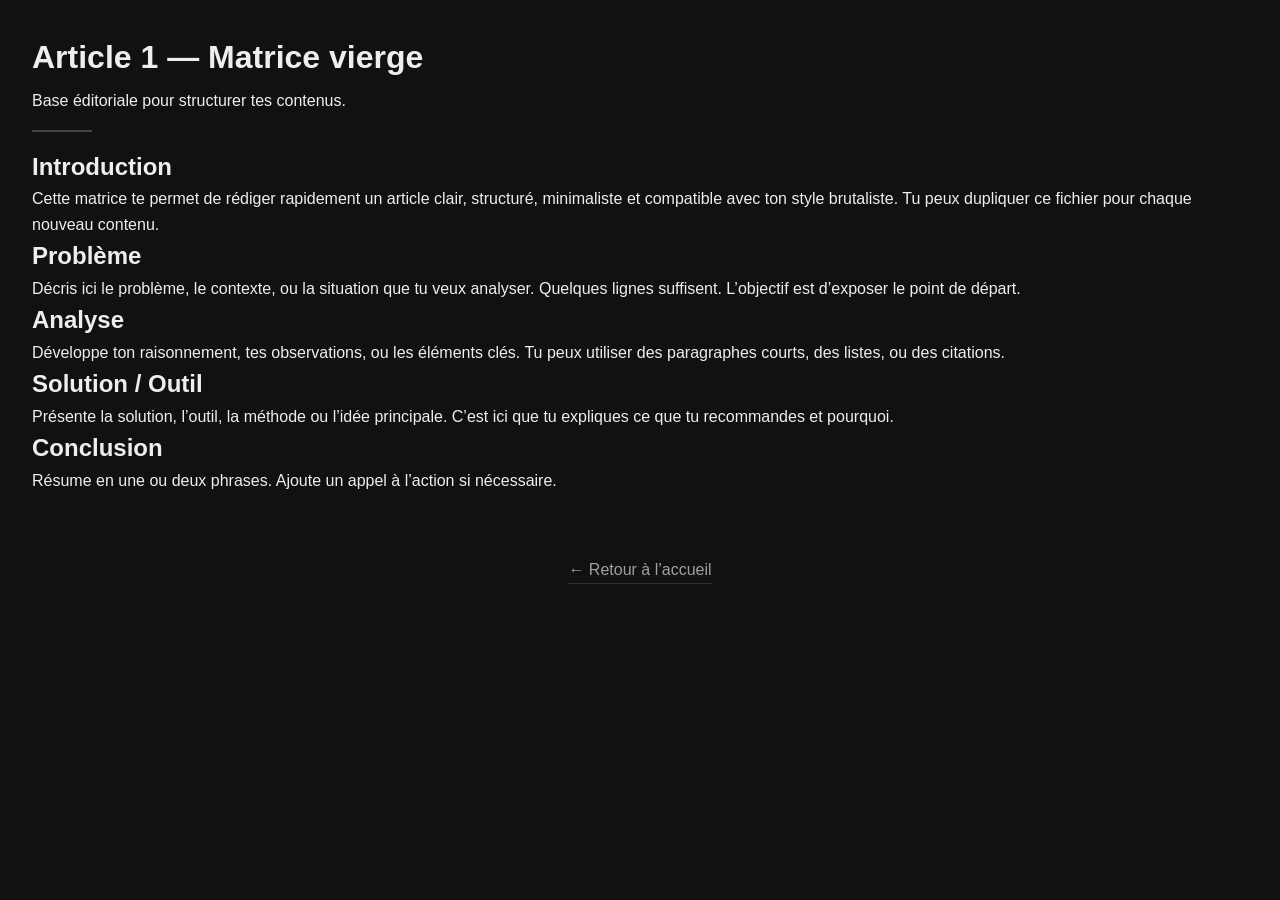
==== posts/article-1.html @ 0f1bb130 "Create article-1.html" ====
<!doctype html>
<html lang="fr">
<head>
<meta charset="utf-8">
<title>Article 1 — Matrice vierge</title>
<meta name="viewport" content="width=device-width, initial-scale=1">
<link rel="stylesheet" href="/css/main.css">
</head>

<body>

<header>
  <h1>Article 1 — Matrice vierge</h1>
  <p>Base éditoriale pour structurer tes contenus.</p>
  <div class="separator"></div>
</header>

<main>

  <section class="post-section">
    <h2>Introduction</h2>
    <p>
      Cette matrice te permet de rédiger rapidement un article clair, structuré,
      minimaliste et compatible avec ton style brutaliste. Tu peux dupliquer ce fichier
      pour chaque nouveau contenu.
    </p>
  </section>

  <section class="post-section">
    <h2>Problème</h2>
    <p>
      Décris ici le problème, le contexte, ou la situation que tu veux analyser.
      Quelques lignes suffisent. L’objectif est d’exposer le point de départ.
    </p>
  </section>

  <section class="post-section">
    <h2>Analyse</h2>
    <p>
      Développe ton raisonnement, tes observations, ou les éléments clés.
      Tu peux utiliser des paragraphes courts, des listes, ou des citations.
    </p>
  </section>

  <section class="post-section">
    <h2>Solution / Outil</h2>
    <p>
      Présente la solution, l’outil, la méthode ou l’idée principale.
      C’est ici que tu expliques ce que tu recommandes et pourquoi.
    </p>
  </section>

  <section class="post-section">
    <h2>Conclusion</h2>
    <p>
      Résume en une ou deux phrases. Ajoute un appel à l’action si nécessaire.
    </p>
  </section>

</main>

<footer>
  <p>
    <a href="/" class="top-btn">← Retour à l’accueil</a>
  </p>
</footer>

</body>
</html>
---- css/main.css ----
/* ------------------------------
   RESET MINIMAL
------------------------------ */
* {
  margin: 0;
  padding: 0;
  box-sizing: border-box;
}

html, body {
  font-family: -apple-system, BlinkMacSystemFont, "Segoe UI", Roboto, sans-serif;
  background: #111;
  color: #eee;
  line-height: 1.6;
  padding: 0 1rem;
}

/* ------------------------------
   HEADER
------------------------------ */
header {
  padding: 2rem 0 1rem;
  text-align: left;
}

h1 {
  font-size: 2rem;
  font-weight: 700;
  margin-bottom: .3rem;
}

.separator {
  width: 60px;
  height: 2px;
  background: #444;
  margin-top: 1rem;
}

/* ------------------------------
   ID CARD
------------------------------ */
.id-card {
  border: 1px solid #333;
  padding: 1.5rem;
  margin: 2rem 0;
  border-radius: 4px;
  background: #181818;
}

.id-card h3 {
  margin-bottom: 1rem;
  font-size: 1.2rem;
}

.id-label {
  font-size: .8rem;
  opacity: .6;
  margin-top: 1rem;
}

.id-value {
  font-family: monospace;
  font-size: .9rem;
  word-break: break-all;
}

/* ------------------------------
   HERO BITCOIN LIVE + NETWORK
------------------------------ */
.hero-btc,
.btc-network {
  margin: 2.5rem 0;
}

.hero-title {
  font-size: 1.4rem;
  margin-bottom: 1rem;
}

/* 2 colonnes (desktop + paysage) */
.hero-grid {
  display: grid;
  gap: 1rem;
  grid-template-columns: repeat(2, minmax(0, 1fr));
}

/* 1 colonne sur mobile */
@media (max-width: 600px) {
  .hero-grid {
    grid-template-columns: 1fr;
  }
}

.hero-card {
  border: 1px solid #333;
  padding: 1rem;
  border-radius: 4px;
  background: #181818;
}

.hero-card .label {
  font-size: .8rem;
  opacity: .6;
}

.hero-card .value {
  font-size: 1.4rem;
  margin-top: .3rem;
  font-family: monospace;
}

/* ------------------------------
   ARTICLES LIST
------------------------------ */
.post-list {
  margin: 3rem 0;
}

.post-list h2 a {
  color: #fff;
  text-decoration: none;
  border-bottom: 1px solid #444;
}

.post-list h2 a:hover {
  color: #000;
  background: #fff;
}

/* ------------------------------
   FOOTER
------------------------------ */
footer {
  margin: 4rem 0 2rem;
  text-align: center;
  opacity: .6;
}

.top-btn {
  display: inline-block;
  margin-bottom: 1rem;
  color: #fff;
  text-decoration: none;
  border-bottom: 1px solid #444;
}

.top-btn:hover {
  background: #fff;
  color: #000;
}
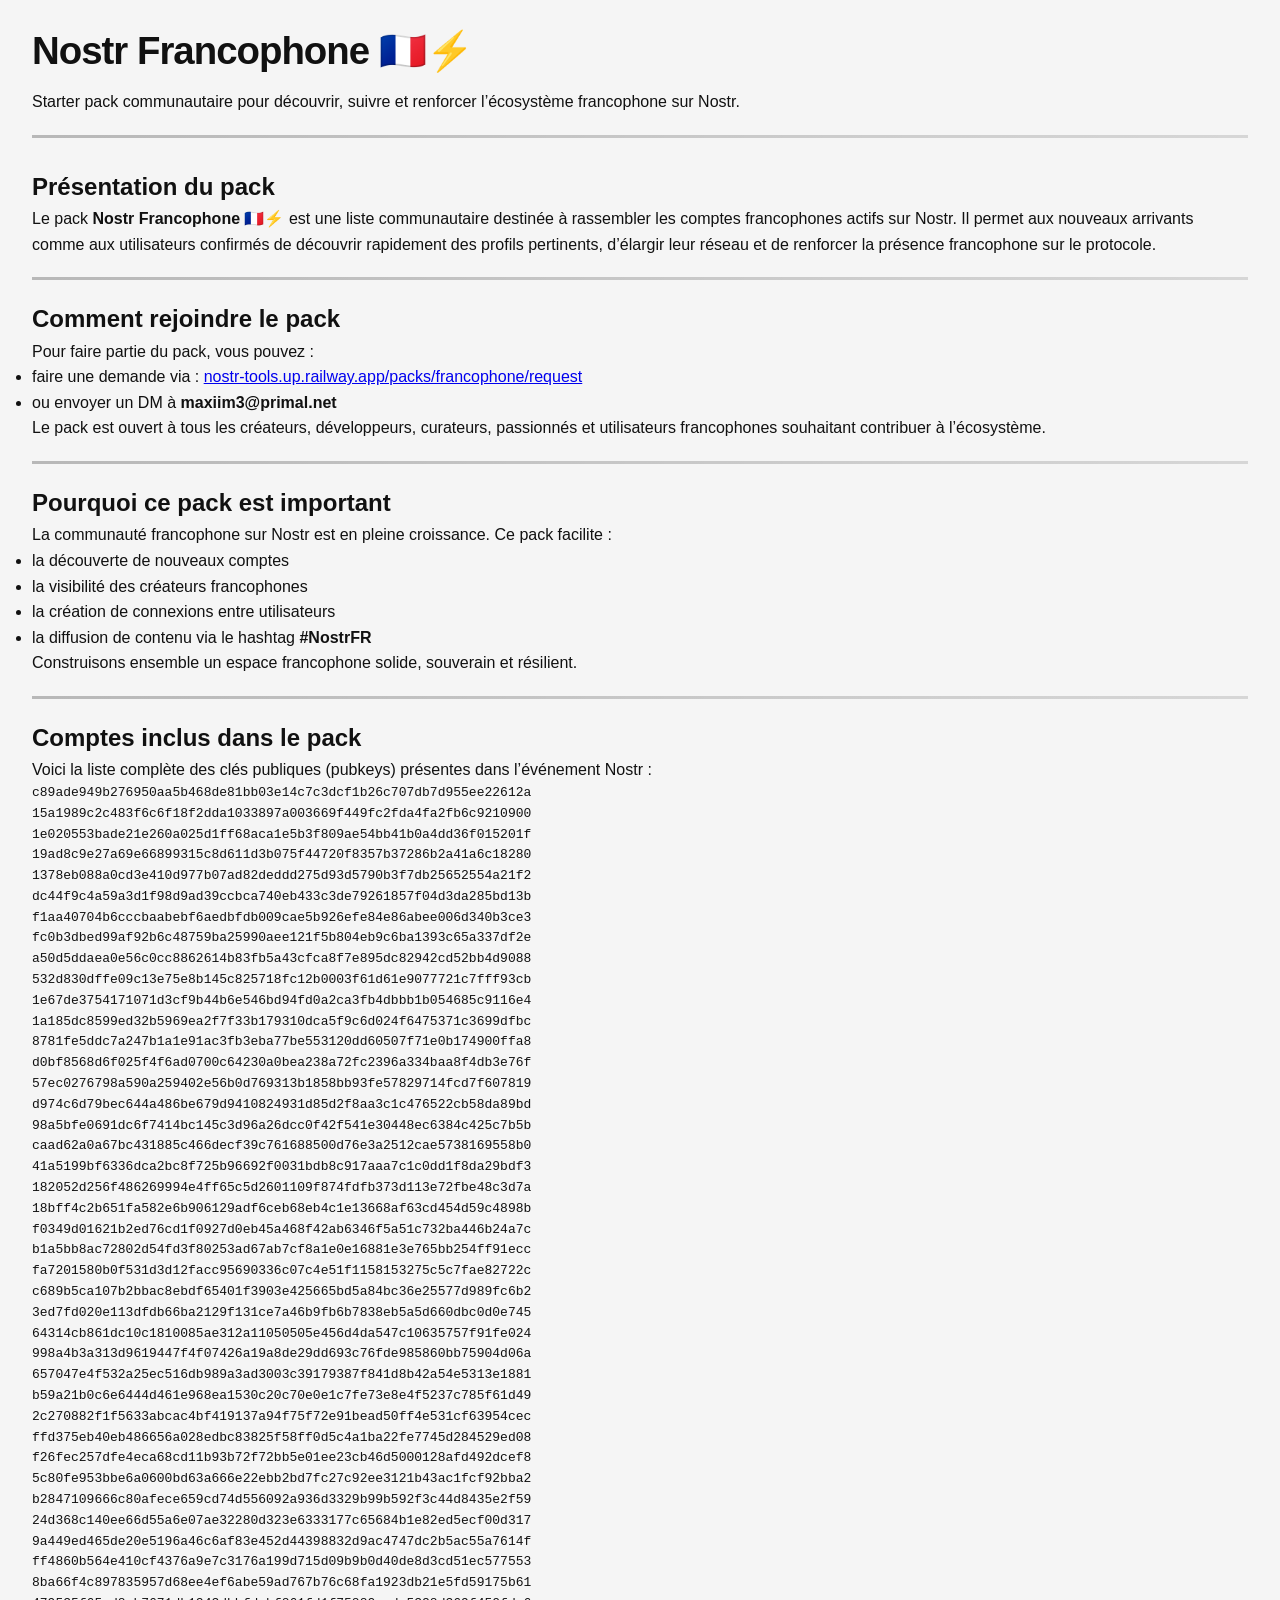
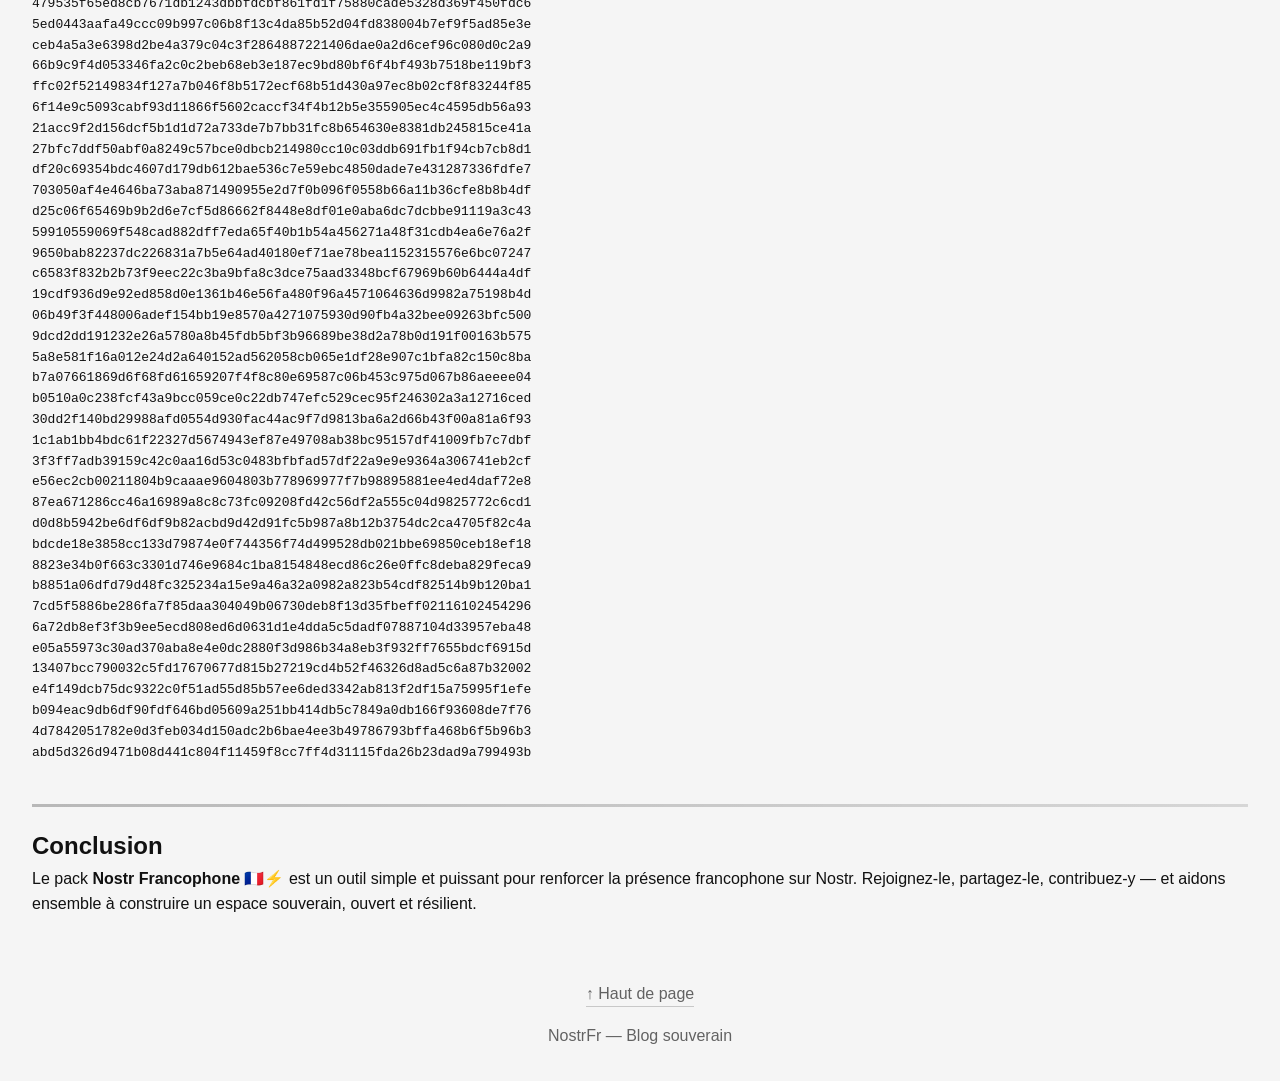
==== commit 54cc0bd3: "Update article-1.html" ====
--- a/posts/article-1.html
+++ b/posts/article-1.html
@@ -2,67 +2,184 @@
 <html lang="fr">
 <head>
 <meta charset="utf-8">
-<title>Article 1 — Matrice vierge</title>
+<title>Nostr Francophone 🇫🇷⚡ — Article 1</title>
 <meta name="viewport" content="width=device-width, initial-scale=1">
 <link rel="stylesheet" href="/css/main.css">
 </head>
 
-<body>
+<body id="top">
 
-<header>
-  <h1>Article 1 — Matrice vierge</h1>
-  <p>Base éditoriale pour structurer tes contenus.</p>
-  <div class="separator"></div>
+<header class="hero-header">
+
+  <!-- TITRE SPLIT REVEAL -->
+  <h1 class="hero-title-anim">
+    <span class="left">Nostr</span>
+    <span class="right">Francophone 🇫🇷⚡</span>
+  </h1>
+
+  <p class="hero-subtitle-anim">
+    Starter pack communautaire pour découvrir, suivre et renforcer l’écosystème francophone sur Nostr.
+  </p>
+
+  <div class="fx-separator"></div>
 </header>
 
 <main>
 
-  <section class="post-section">
-    <h2>Introduction</h2>
+  <!-- SECTION 1 — Présentation -->
+  <section class="article-section">
+    <h2 class="section-title">Présentation du pack</h2>
     <p>
-      Cette matrice te permet de rédiger rapidement un article clair, structuré,
-      minimaliste et compatible avec ton style brutaliste. Tu peux dupliquer ce fichier
-      pour chaque nouveau contenu.
+      Le pack <strong>Nostr Francophone 🇫🇷⚡</strong> est une liste communautaire destinée à rassembler les comptes francophones actifs sur Nostr. 
+      Il permet aux nouveaux arrivants comme aux utilisateurs confirmés de découvrir rapidement des profils pertinents, 
+      d’élargir leur réseau et de renforcer la présence francophone sur le protocole.
     </p>
   </section>
 
-  <section class="post-section">
-    <h2>Problème</h2>
+  <div class="fx-separator"></div>
+
+  <!-- SECTION 2 — Comment rejoindre -->
+  <section class="article-section">
+    <h2 class="section-title">Comment rejoindre le pack</h2>
     <p>
-      Décris ici le problème, le contexte, ou la situation que tu veux analyser.
-      Quelques lignes suffisent. L’objectif est d’exposer le point de départ.
+      Pour faire partie du pack, vous pouvez :
+    </p>
+    <ul>
+      <li>faire une demande via :  
+        <a href="https://nostr-tools.up.railway.app/packs/francophone/request" target="_blank">
+          nostr-tools.up.railway.app/packs/francophone/request
+        </a>
+      </li>
+      <li>ou envoyer un DM à <strong>maxiim3@primal.net</strong></li>
+    </ul>
+    <p>
+      Le pack est ouvert à tous les créateurs, développeurs, curateurs, passionnés et utilisateurs francophones souhaitant contribuer à l’écosystème.
     </p>
   </section>
 
-  <section class="post-section">
-    <h2>Analyse</h2>
+  <div class="fx-separator"></div>
+
+  <!-- SECTION 3 — Pourquoi c’est important -->
+  <section class="article-section">
+    <h2 class="section-title">Pourquoi ce pack est important</h2>
     <p>
-      Développe ton raisonnement, tes observations, ou les éléments clés.
-      Tu peux utiliser des paragraphes courts, des listes, ou des citations.
+      La communauté francophone sur Nostr est en pleine croissance. 
+      Ce pack facilite :
+    </p>
+    <ul>
+      <li>la découverte de nouveaux comptes</li>
+      <li>la visibilité des créateurs francophones</li>
+      <li>la création de connexions entre utilisateurs</li>
+      <li>la diffusion de contenu via le hashtag <strong>#NostrFR</strong></li>
+    </ul>
+    <p>
+      Construisons ensemble un espace francophone solide, souverain et résilient.
     </p>
   </section>
 
-  <section class="post-section">
-    <h2>Solution / Outil</h2>
-    <p>
-      Présente la solution, l’outil, la méthode ou l’idée principale.
-      C’est ici que tu expliques ce que tu recommandes et pourquoi.
-    </p>
+  <div class="fx-separator"></div>
+
+  <!-- SECTION 4 — Liste complète des pubkeys -->
+  <section class="article-section">
+    <h2 class="section-title">Comptes inclus dans le pack</h2>
+    <p>Voici la liste complète des clés publiques (pubkeys) présentes dans l’événement Nostr :</p>
+
+    <pre class="pubkey-list">
+c89ade949b276950aa5b468de81bb03e14c7c3dcf1b26c707db7d955ee22612a
+15a1989c2c483f6c6f18f2dda1033897a003669f449fc2fda4fa2fb6c9210900
+1e020553bade21e260a025d1ff68aca1e5b3f809ae54bb41b0a4dd36f015201f
+19ad8c9e27a69e66899315c8d611d3b075f44720f8357b37286b2a41a6c18280
+1378eb088a0cd3e410d977b07ad82deddd275d93d5790b3f7db25652554a21f2
+dc44f9c4a59a3d1f98d9ad39ccbca740eb433c3de79261857f04d3da285bd13b
+f1aa40704b6cccbaabebf6aedbfdb009cae5b926efe84e86abee006d340b3ce3
+fc0b3dbed99af92b6c48759ba25990aee121f5b804eb9c6ba1393c65a337df2e
+a50d5ddaea0e56c0cc8862614b83fb5a43cfca8f7e895dc82942cd52bb4d9088
+532d830dffe09c13e75e8b145c825718fc12b0003f61d61e9077721c7fff93cb
+1e67de3754171071d3cf9b44b6e546bd94fd0a2ca3fb4dbbb1b054685c9116e4
+1a185dc8599ed32b5969ea2f7f33b179310dca5f9c6d024f6475371c3699dfbc
+8781fe5ddc7a247b1a1e91ac3fb3eba77be553120dd60507f71e0b174900ffa8
+d0bf8568d6f025f4f6ad0700c64230a0bea238a72fc2396a334baa8f4db3e76f
+57ec0276798a590a259402e56b0d769313b1858bb93fe57829714fcd7f607819
+d974c6d79bec644a486be679d9410824931d85d2f8aa3c1c476522cb58da89bd
+98a5bfe0691dc6f7414bc145c3d96a26dcc0f42f541e30448ec6384c425c7b5b
+caad62a0a67bc431885c466decf39c761688500d76e3a2512cae5738169558b0
+41a5199bf6336dca2bc8f725b96692f0031bdb8c917aaa7c1c0dd1f8da29bdf3
+182052d256f486269994e4ff65c5d2601109f874fdfb373d113e72fbe48c3d7a
+18bff4c2b651fa582e6b906129adf6ceb68eb4c1e13668af63cd454d59c4898b
+f0349d01621b2ed76cd1f0927d0eb45a468f42ab6346f5a51c732ba446b24a7c
+b1a5bb8ac72802d54fd3f80253ad67ab7cf8a1e0e16881e3e765bb254ff91ecc
+fa7201580b0f531d3d12facc95690336c07c4e51f1158153275c5c7fae82722c
+c689b5ca107b2bbac8ebdf65401f3903e425665bd5a84bc36e25577d989fc6b2
+3ed7fd020e113dfdb66ba2129f131ce7a46b9fb6b7838eb5a5d660dbc0d0e745
+64314cb861dc10c1810085ae312a11050505e456d4da547c10635757f91fe024
+998a4b3a313d9619447f4f07426a19a8de29dd693c76fde985860bb75904d06a
+657047e4f532a25ec516db989a3ad3003c39179387f841d8b42a54e5313e1881
+b59a21b0c6e6444d461e968ea1530c20c70e0e1c7fe73e8e4f5237c785f61d49
+2c270882f1f5633abcac4bf419137a94f75f72e91bead50ff4e531cf63954cec
+ffd375eb40eb486656a028edbc83825f58ff0d5c4a1ba22fe7745d284529ed08
+f26fec257dfe4eca68cd11b93b72f72bb5e01ee23cb46d5000128afd492dcef8
+5c80fe953bbe6a0600bd63a666e22ebb2bd7fc27c92ee3121b43ac1fcf92bba2
+b2847109666c80afece659cd74d556092a936d3329b99b592f3c44d8435e2f59
+24d368c140ee66d55a6e07ae32280d323e6333177c65684b1e82ed5ecf00d317
+9a449ed465de20e5196a46c6af83e452d44398832d9ac4747dc2b5ac55a7614f
+ff4860b564e410cf4376a9e7c3176a199d715d09b9b0d40de8d3cd51ec577553
+8ba66f4c897835957d68ee4ef6abe59ad767b76c68fa1923db21e5fd59175b61
+479535f65ed8cb7671db1243dbbfdcbf861fd1f75880cade5328d369f450fdc6
+5ed0443aafa49ccc09b997c06b8f13c4da85b52d04fd838004b7ef9f5ad85e3e
+ceb4a5a3e6398d2be4a379c04c3f2864887221406dae0a2d6cef96c080d0c2a9
+66b9c9f4d053346fa2c0c2beb68eb3e187ec9bd80bf6f4bf493b7518be119bf3
+ffc02f52149834f127a7b046f8b5172ecf68b51d430a97ec8b02cf8f83244f85
+6f14e9c5093cabf93d11866f5602caccf34f4b12b5e355905ec4c4595db56a93
+21acc9f2d156dcf5b1d1d72a733de7b7bb31fc8b654630e8381db245815ce41a
+27bfc7ddf50abf0a8249c57bce0dbcb214980cc10c03ddb691fb1f94cb7cb8d1
+df20c69354bdc4607d179db612bae536c7e59ebc4850dade7e431287336fdfe7
+703050af4e4646ba73aba871490955e2d7f0b096f0558b66a11b36cfe8b8b4df
+d25c06f65469b9b2d6e7cf5d86662f8448e8df01e0aba6dc7dcbbe91119a3c43
+59910559069f548cad882dff7eda65f40b1b54a456271a48f31cdb4ea6e76a2f
+9650bab82237dc226831a7b5e64ad40180ef71ae78bea1152315576e6bc07247
+c6583f832b2b73f9eec22c3ba9bfa8c3dce75aad3348bcf67969b60b6444a4df
+19cdf936d9e92ed858d0e1361b46e56fa480f96a4571064636d9982a75198b4d
+06b49f3f448006adef154bb19e8570a4271075930d90fb4a32bee09263bfc500
+9dcd2dd191232e26a5780a8b45fdb5bf3b96689be38d2a78b0d191f00163b575
+5a8e581f16a012e24d2a640152ad562058cb065e1df28e907c1bfa82c150c8ba
+b7a07661869d6f68fd61659207f4f8c80e69587c06b453c975d067b86aeeee04
+b0510a0c238fcf43a9bcc059ce0c22db747efc529cec95f246302a3a12716ced
+30dd2f140bd29988afd0554d930fac44ac9f7d9813ba6a2d66b43f00a81a6f93
+1c1ab1bb4bdc61f22327d5674943ef87e49708ab38bc95157df41009fb7c7dbf
+3f3ff7adb39159c42c0aa16d53c0483bfbfad57df22a9e9e9364a306741eb2cf
+e56ec2cb00211804b9caaae9604803b778969977f7b98895881ee4ed4daf72e8
+87ea671286cc46a16989a8c8c73fc09208fd42c56df2a555c04d9825772c6cd1
+d0d8b5942be6df6df9b82acbd9d42d91fc5b987a8b12b3754dc2ca4705f82c4a
+bdcde18e3858cc133d79874e0f744356f74d499528db021bbe69850ceb18ef18
+8823e34b0f663c3301d746e9684c1ba8154848ecd86c26e0ffc8deba829feca9
+b8851a06dfd79d48fc325234a15e9a46a32a0982a823b54cdf82514b9b120ba1
+7cd5f5886be286fa7f85daa304049b06730deb8f13d35fbeff02116102454296
+6a72db8ef3f3b9ee5ecd808ed6d0631d1e4dda5c5dadf07887104d33957eba48
+e05a55973c30ad370aba8e4e0dc2880f3d986b34a8eb3f932ff7655bdcf6915d
+13407bcc790032c5fd17670677d815b27219cd4b52f46326d8ad5c6a87b32002
+e4f149dcb75dc9322c0f51ad55d85b57ee6ded3342ab813f2df15a75995f1efe
+b094eac9db6df90fdf646bd05609a251bb414db5c7849a0db166f93608de7f76
+4d7842051782e0d3feb034d150adc2b6bae4ee3b49786793bffa468b6f5b96b3
+abd5d326d9471b08d441c804f11459f8cc7ff4d31115fda26b23dad9a799493b
+    </pre>
   </section>
 
-  <section class="post-section">
-    <h2>Conclusion</h2>
+  <div class="fx-separator"></div>
+
+  <!-- SECTION 5 — Conclusion -->
+  <section class="article-section">
+    <h2 class="section-title">Conclusion</h2>
     <p>
-      Résume en une ou deux phrases. Ajoute un appel à l’action si nécessaire.
+      Le pack <strong>Nostr Francophone 🇫🇷⚡</strong> est un outil simple et puissant pour renforcer la présence francophone sur Nostr. 
+      Rejoignez‑le, partagez‑le, contribuez‑y — et aidons ensemble à construire un espace souverain, ouvert et résilient.
     </p>
   </section>
 
 </main>
 
 <footer>
-  <p>
-    <a href="/" class="top-btn">← Retour à l’accueil</a>
-  </p>
+  <a href="#top" class="top-btn">↑ Haut de page</a>
+  <p>NostrFr — Blog souverain</p>
 </footer>
 
 </body>
--- a/css/main.css
+++ b/css/main.css
@@ -9,42 +9,106 @@
 
 html, body {
   font-family: -apple-system, BlinkMacSystemFont, "Segoe UI", Roboto, sans-serif;
-  background: #111;
-  color: #eee;
+  background: #f5f5f5;
+  color: #111;
   line-height: 1.6;
   padding: 0 1rem;
 }
 
 /* ------------------------------
-   HEADER
------------------------------- */
-header {
-  padding: 2rem 0 1rem;
+   HEADER — SPLIT REVEAL
+------------------------------ */
+.hero-header {
   text-align: left;
-}
-
-h1 {
-  font-size: 2rem;
+  padding: 20px 0 10px;
+}
+
+/* Conteneur du titre */
+.hero-title-anim {
+  font-size: 2.4rem;
   font-weight: 700;
-  margin-bottom: .3rem;
-}
-
-.separator {
-  width: 60px;
-  height: 2px;
-  background: #444;
-  margin-top: 1rem;
+  letter-spacing: -1px;
+  position: relative;
+  display: inline-block;
+  overflow: hidden; /* essentiel */
+}
+
+/* Les deux moitiés du titre */
+.hero-title-anim span {
+  display: inline-block;
+  position: relative;
+}
+
+/* Partie gauche */
+.hero-title-anim .left {
+  transform: translateX(-100%);
+  opacity: 0;
+  animation: split-left 0.8s ease-out forwards;
+}
+
+/* Partie droite */
+.hero-title-anim .right {
+  transform: translateX(100%);
+  opacity: 0;
+  animation: split-right 0.8s ease-out forwards;
+}
+
+/* Animations */
+@keyframes split-left {
+  0% { transform: translateX(-100%); opacity: 0; }
+  60% { opacity: 1; }
+  100% { transform: translateX(0); opacity: 1; }
+}
+
+@keyframes split-right {
+  0% { transform: translateX(100%); opacity: 0; }
+  60% { opacity: 1; }
+  100% { transform: translateX(0); opacity: 1; }
+}
+
+/* Sous-titre */
+.hero-subtitle-anim {
+  opacity: 0;
+  transform: translateY(6px);
+  animation: subtitle-fade 1s ease-out forwards;
+  animation-delay: 0.4s;
+  font-size: 1rem;
+  opacity: 0.7;
+}
+
+@keyframes subtitle-fade {
+  to {
+    opacity: 1;
+    transform: translateY(0);
+  }
+}
+
+/* ------------------------------
+   SEPARATOR ANIMÉ
+------------------------------ */
+.fx-separator {
+  width: 100%;
+  height: 3px;
+  background: linear-gradient(90deg, rgba(0,0,0,0.25) 0%, rgba(0,0,0,0) 100%);
+  background-size: 200% 100%;
+  animation: sepMove 2.5s linear infinite;
+  margin: 20px 0;
+}
+
+@keyframes sepMove {
+  0% { background-position: 200% 0; }
+  100% { background-position: -200% 0; }
 }
 
 /* ------------------------------
    ID CARD
 ------------------------------ */
 .id-card {
-  border: 1px solid #333;
+  border: 1px solid #ccc;
   padding: 1.5rem;
   margin: 2rem 0;
   border-radius: 4px;
-  background: #181818;
+  background: #ffffff;
 }
 
 .id-card h3 {
@@ -65,10 +129,9 @@
 }
 
 /* ------------------------------
-   HERO BITCOIN LIVE + NETWORK
------------------------------- */
-.hero-btc,
-.btc-network {
+   HERO BITCOIN LIVE
+------------------------------ */
+.hero-btc {
   margin: 2.5rem 0;
 }
 
@@ -77,14 +140,12 @@
   margin-bottom: 1rem;
 }
 
-/* 2 colonnes (desktop + paysage) */
 .hero-grid {
   display: grid;
   gap: 1rem;
   grid-template-columns: repeat(2, minmax(0, 1fr));
 }
 
-/* 1 colonne sur mobile */
 @media (max-width: 600px) {
   .hero-grid {
     grid-template-columns: 1fr;
@@ -92,10 +153,10 @@
 }
 
 .hero-card {
-  border: 1px solid #333;
+  border: 1px solid #ccc;
   padding: 1rem;
   border-radius: 4px;
-  background: #181818;
+  background: #ffffff;
 }
 
 .hero-card .label {
@@ -107,24 +168,25 @@
   font-size: 1.4rem;
   margin-top: .3rem;
   font-family: monospace;
-}
-
-/* ------------------------------
-   ARTICLES LIST
+  color: #000;
+}
+
+/* ------------------------------
+   ARTICLES
 ------------------------------ */
 .post-list {
   margin: 3rem 0;
 }
 
 .post-list h2 a {
+  color: #000;
+  text-decoration: none;
+  border-bottom: 1px solid #aaa;
+}
+
+.post-list h2 a:hover {
+  background: #000;
   color: #fff;
-  text-decoration: none;
-  border-bottom: 1px solid #444;
-}
-
-.post-list h2 a:hover {
-  color: #000;
-  background: #fff;
 }
 
 /* ------------------------------
@@ -134,17 +196,18 @@
   margin: 4rem 0 2rem;
   text-align: center;
   opacity: .6;
+  color: #000;
 }
 
 .top-btn {
   display: inline-block;
   margin-bottom: 1rem;
+  color: #000;
+  text-decoration: none;
+  border-bottom: 1px solid #aaa;
+}
+
+.top-btn:hover {
+  background: #000;
   color: #fff;
-  text-decoration: none;
-  border-bottom: 1px solid #444;
-}
-
-.top-btn:hover {
-  background: #fff;
-  color: #000;
-}
+}
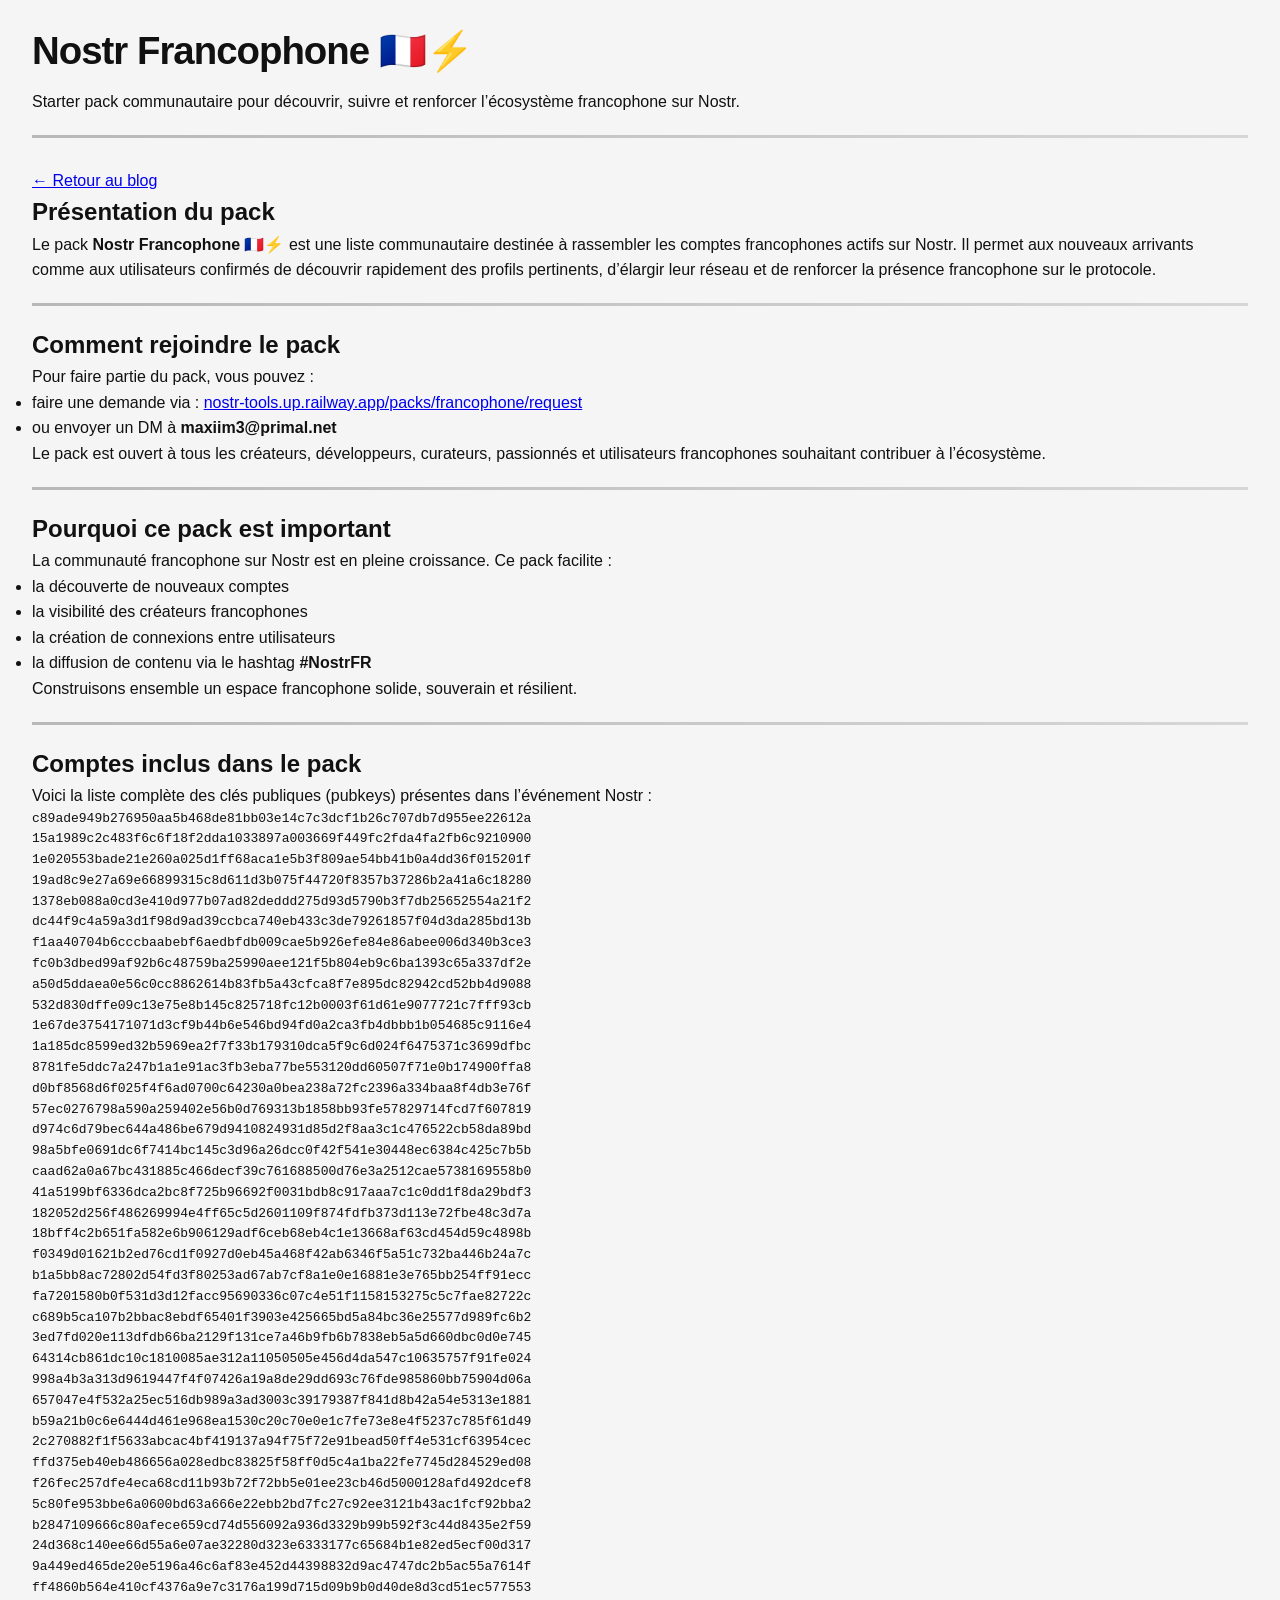
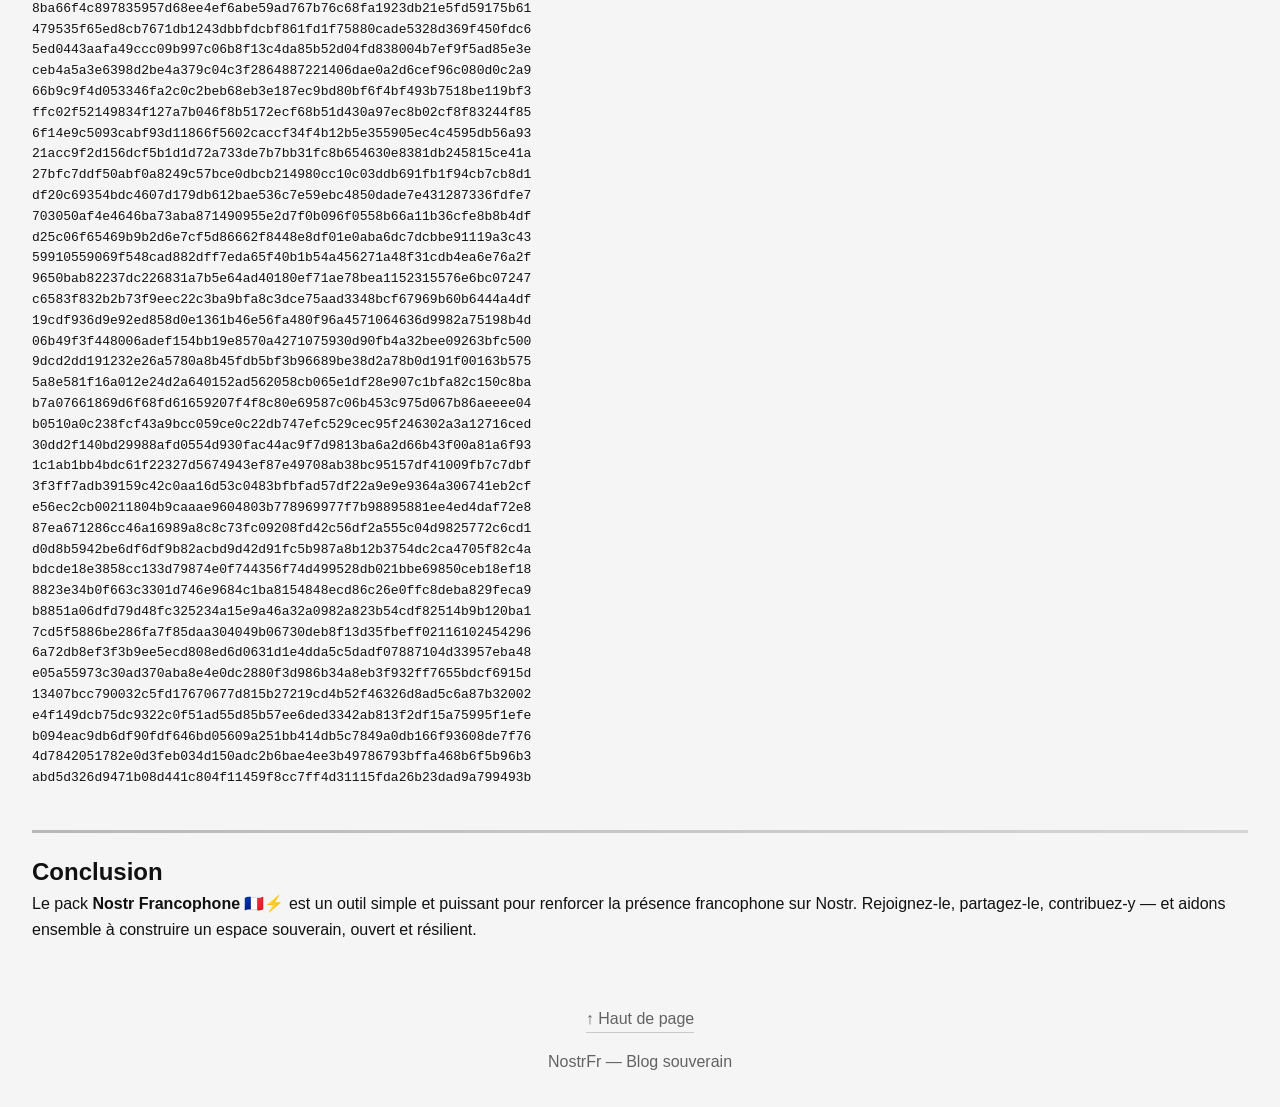
==== commit 9b270190: "Update article-1.html" ====
--- a/posts/article-1.html
+++ b/posts/article-1.html
@@ -23,6 +23,10 @@
 
   <div class="fx-separator"></div>
 </header>
+  <nav class="article-nav">
+  <a href="/" class="home-btn">← Retour au blog</a>
+</nav>
+
 
 <main>
 
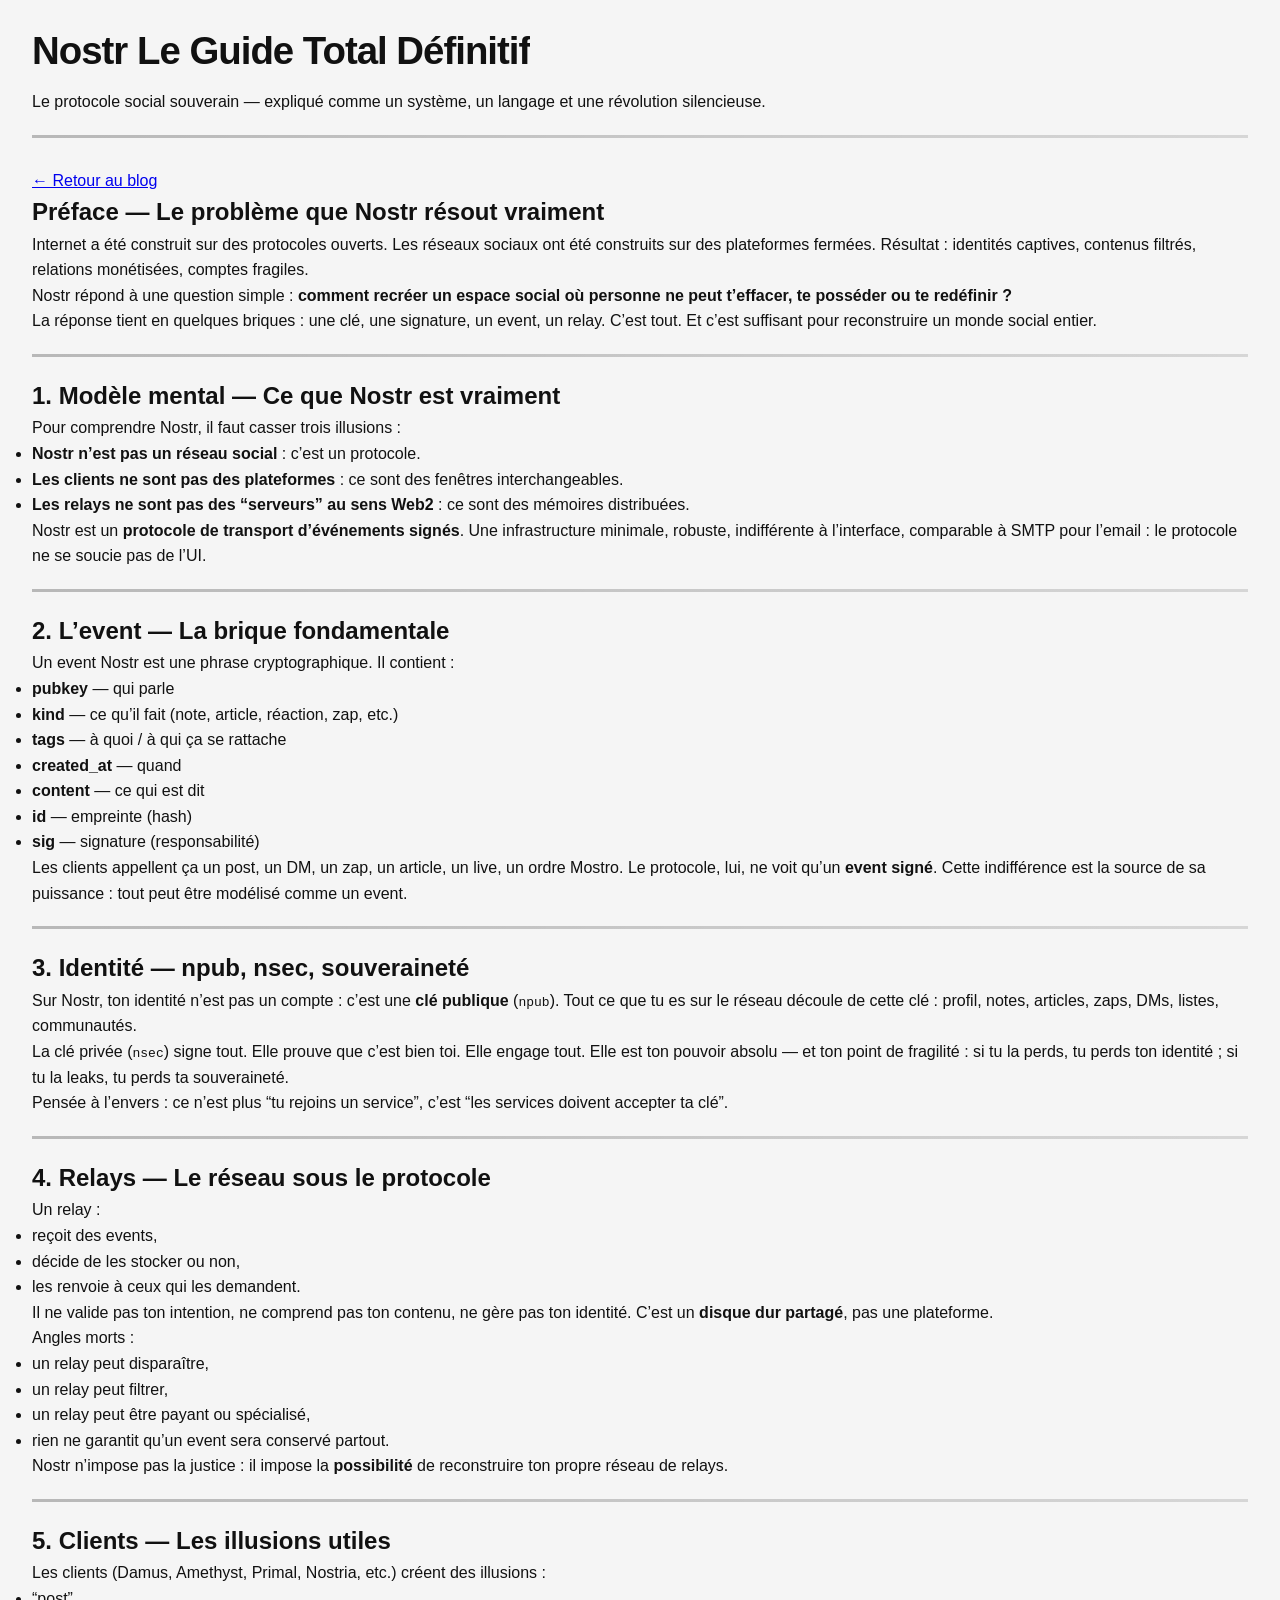
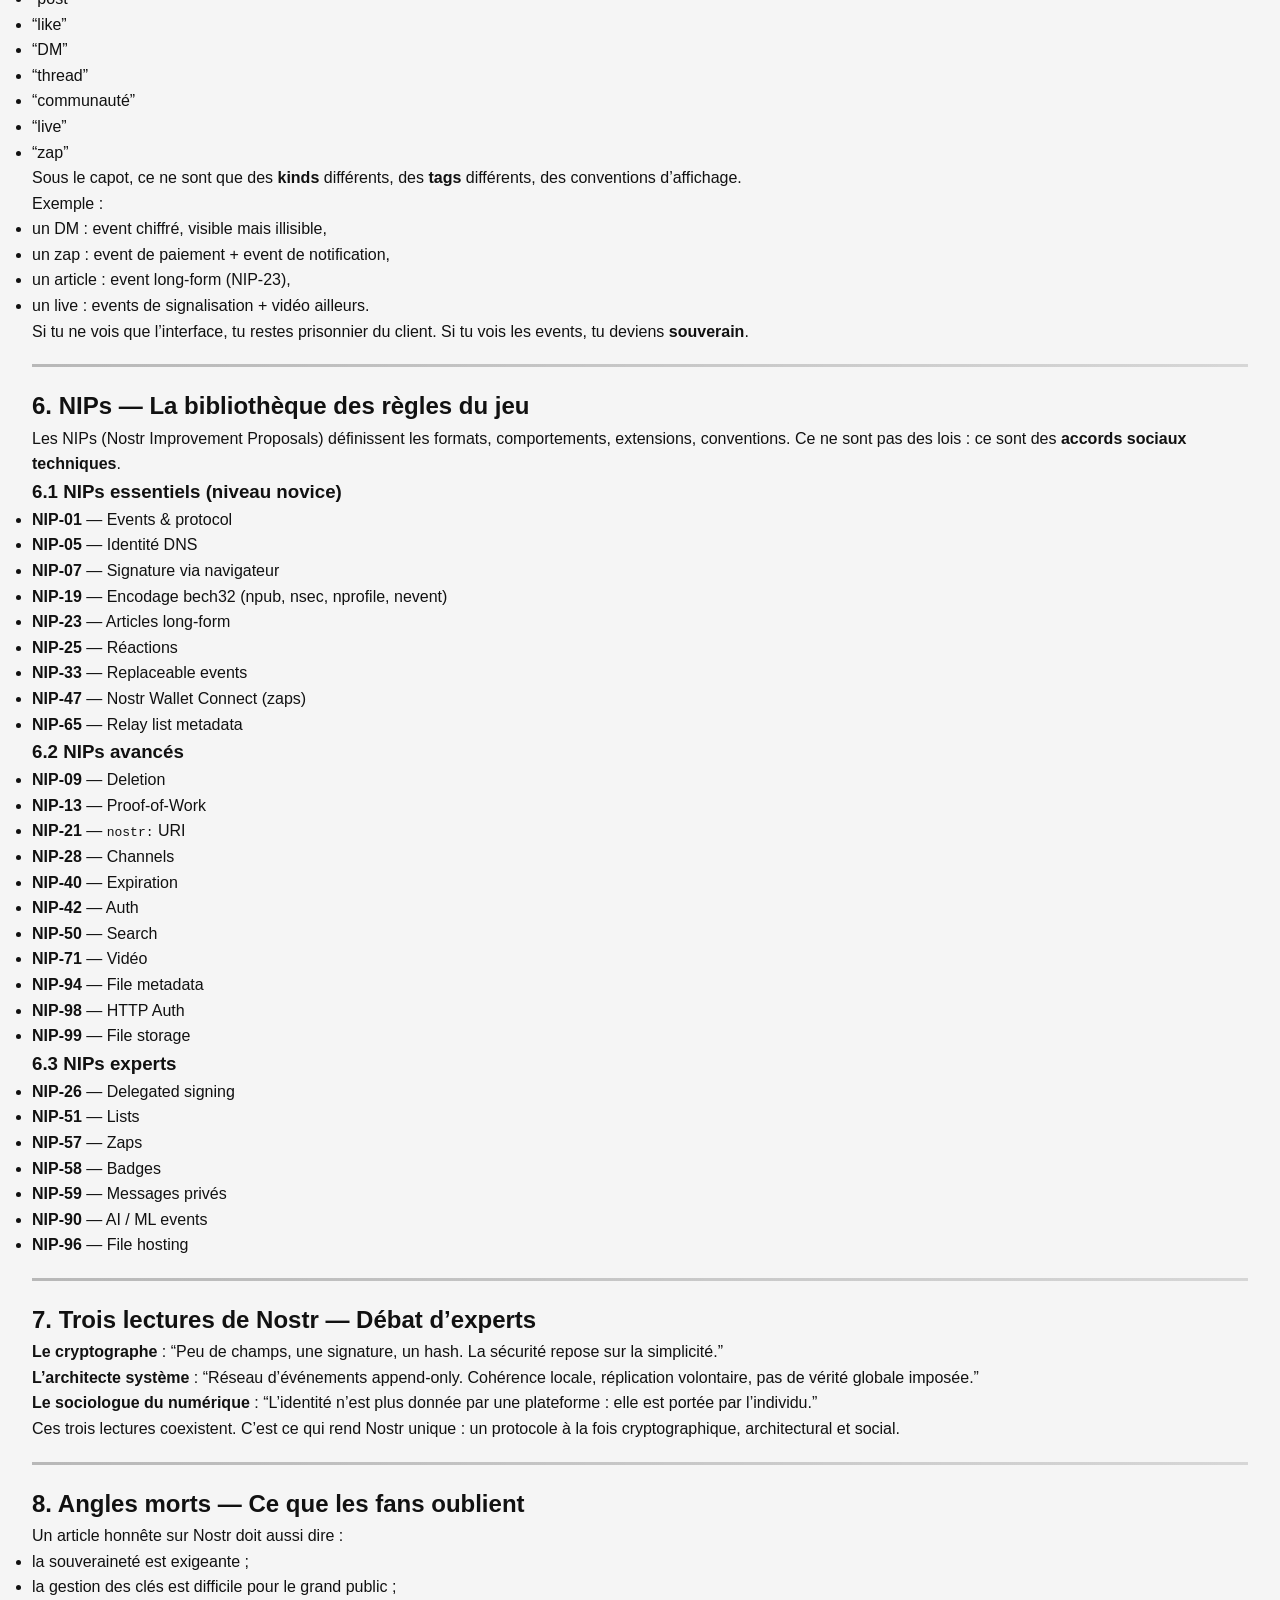
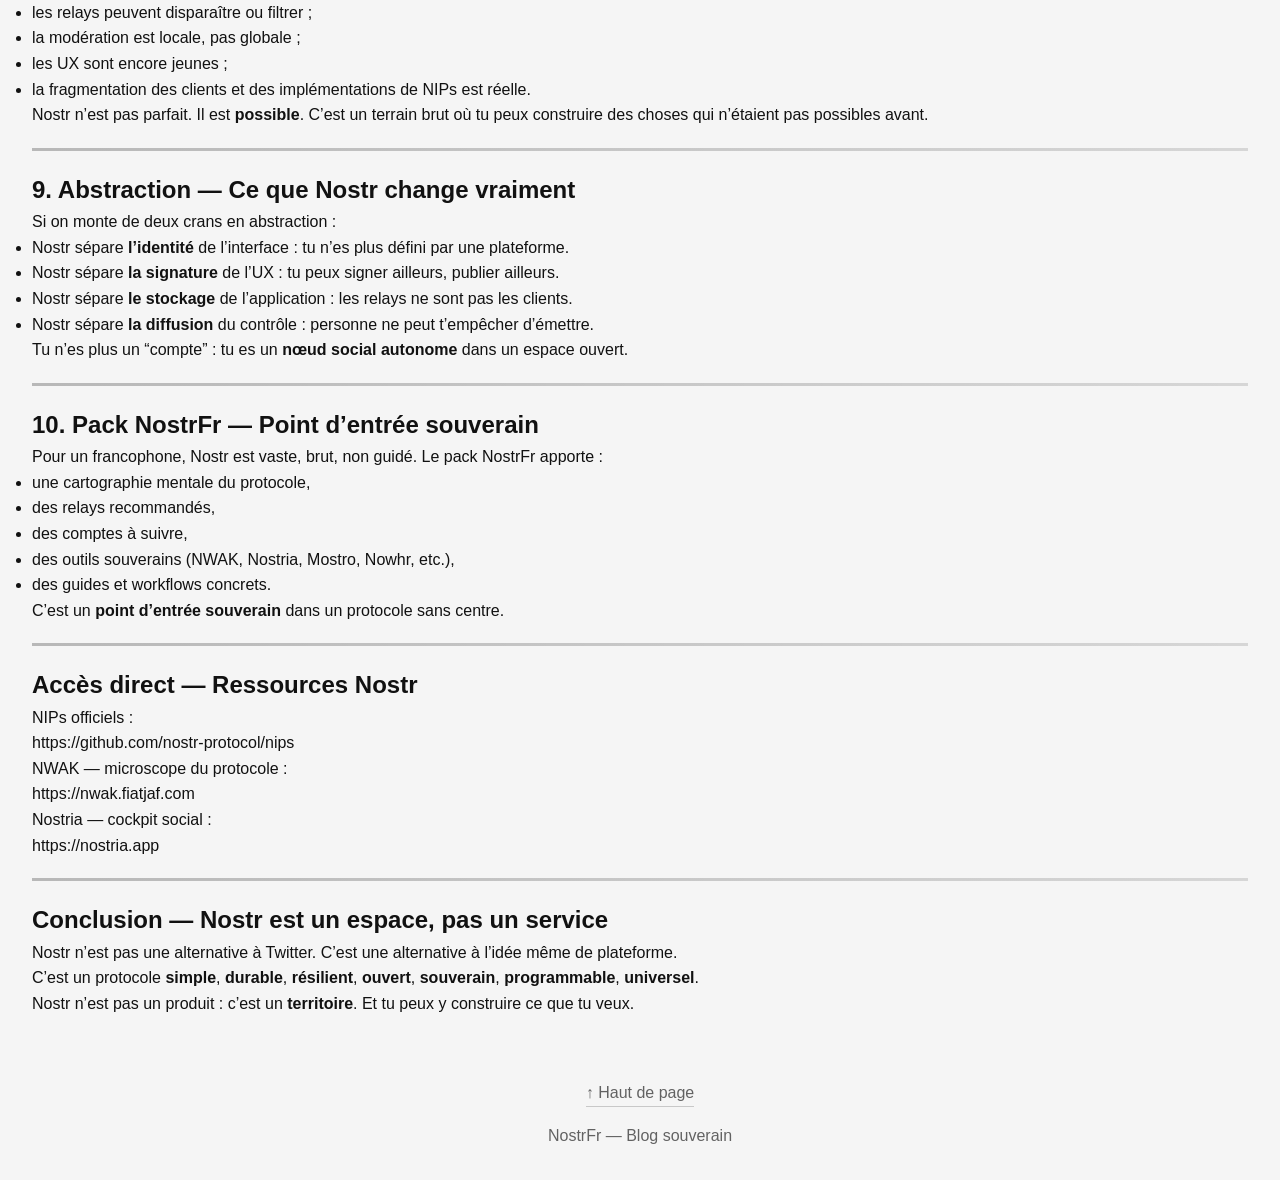
==== commit 386166b9: "Update article-1.html" ====
--- a/posts/article-1.html
+++ b/posts/article-1.html
@@ -1,181 +1,330 @@
 <!doctype html>
 <html lang="fr">
 <head>
-<meta charset="utf-8">
-<title>Nostr Francophone 🇫🇷⚡ — Article 1</title>
-<meta name="viewport" content="width=device-width, initial-scale=1">
-<link rel="stylesheet" href="/css/main.css">
+  <meta charset="utf-8">
+  <title>Nostr — Le Guide Total Définitif</title>
+  <meta name="viewport" content="width=device-width, initial-scale=1">
+  <link rel="stylesheet" href="/css/main.css">
 </head>
 
 <body id="top">
 
 <header class="hero-header">
-
-  <!-- TITRE SPLIT REVEAL -->
   <h1 class="hero-title-anim">
     <span class="left">Nostr</span>
-    <span class="right">Francophone 🇫🇷⚡</span>
+    <span class="right">Le Guide Total Définitif</span>
   </h1>
-
   <p class="hero-subtitle-anim">
-    Starter pack communautaire pour découvrir, suivre et renforcer l’écosystème francophone sur Nostr.
+    Le protocole social souverain — expliqué comme un système, un langage et une révolution silencieuse.
   </p>
-
   <div class="fx-separator"></div>
 </header>
-  <nav class="article-nav">
+
+<nav class="article-nav">
   <a href="/" class="home-btn">← Retour au blog</a>
 </nav>
 
-
 <main>
 
-  <!-- SECTION 1 — Présentation -->
-  <section class="article-section">
-    <h2 class="section-title">Présentation du pack</h2>
-    <p>
-      Le pack <strong>Nostr Francophone 🇫🇷⚡</strong> est une liste communautaire destinée à rassembler les comptes francophones actifs sur Nostr. 
-      Il permet aux nouveaux arrivants comme aux utilisateurs confirmés de découvrir rapidement des profils pertinents, 
-      d’élargir leur réseau et de renforcer la présence francophone sur le protocole.
-    </p>
-  </section>
-
-  <div class="fx-separator"></div>
-
-  <!-- SECTION 2 — Comment rejoindre -->
-  <section class="article-section">
-    <h2 class="section-title">Comment rejoindre le pack</h2>
-    <p>
-      Pour faire partie du pack, vous pouvez :
-    </p>
-    <ul>
-      <li>faire une demande via :  
-        <a href="https://nostr-tools.up.railway.app/packs/francophone/request" target="_blank">
-          nostr-tools.up.railway.app/packs/francophone/request
-        </a>
-      </li>
-      <li>ou envoyer un DM à <strong>maxiim3@primal.net</strong></li>
-    </ul>
-    <p>
-      Le pack est ouvert à tous les créateurs, développeurs, curateurs, passionnés et utilisateurs francophones souhaitant contribuer à l’écosystème.
-    </p>
-  </section>
-
-  <div class="fx-separator"></div>
-
-  <!-- SECTION 3 — Pourquoi c’est important -->
-  <section class="article-section">
-    <h2 class="section-title">Pourquoi ce pack est important</h2>
-    <p>
-      La communauté francophone sur Nostr est en pleine croissance. 
-      Ce pack facilite :
-    </p>
-    <ul>
-      <li>la découverte de nouveaux comptes</li>
-      <li>la visibilité des créateurs francophones</li>
-      <li>la création de connexions entre utilisateurs</li>
-      <li>la diffusion de contenu via le hashtag <strong>#NostrFR</strong></li>
-    </ul>
-    <p>
-      Construisons ensemble un espace francophone solide, souverain et résilient.
-    </p>
-  </section>
-
-  <div class="fx-separator"></div>
-
-  <!-- SECTION 4 — Liste complète des pubkeys -->
-  <section class="article-section">
-    <h2 class="section-title">Comptes inclus dans le pack</h2>
-    <p>Voici la liste complète des clés publiques (pubkeys) présentes dans l’événement Nostr :</p>
-
-    <pre class="pubkey-list">
-c89ade949b276950aa5b468de81bb03e14c7c3dcf1b26c707db7d955ee22612a
-15a1989c2c483f6c6f18f2dda1033897a003669f449fc2fda4fa2fb6c9210900
-1e020553bade21e260a025d1ff68aca1e5b3f809ae54bb41b0a4dd36f015201f
-19ad8c9e27a69e66899315c8d611d3b075f44720f8357b37286b2a41a6c18280
-1378eb088a0cd3e410d977b07ad82deddd275d93d5790b3f7db25652554a21f2
-dc44f9c4a59a3d1f98d9ad39ccbca740eb433c3de79261857f04d3da285bd13b
-f1aa40704b6cccbaabebf6aedbfdb009cae5b926efe84e86abee006d340b3ce3
-fc0b3dbed99af92b6c48759ba25990aee121f5b804eb9c6ba1393c65a337df2e
-a50d5ddaea0e56c0cc8862614b83fb5a43cfca8f7e895dc82942cd52bb4d9088
-532d830dffe09c13e75e8b145c825718fc12b0003f61d61e9077721c7fff93cb
-1e67de3754171071d3cf9b44b6e546bd94fd0a2ca3fb4dbbb1b054685c9116e4
-1a185dc8599ed32b5969ea2f7f33b179310dca5f9c6d024f6475371c3699dfbc
-8781fe5ddc7a247b1a1e91ac3fb3eba77be553120dd60507f71e0b174900ffa8
-d0bf8568d6f025f4f6ad0700c64230a0bea238a72fc2396a334baa8f4db3e76f
-57ec0276798a590a259402e56b0d769313b1858bb93fe57829714fcd7f607819
-d974c6d79bec644a486be679d9410824931d85d2f8aa3c1c476522cb58da89bd
-98a5bfe0691dc6f7414bc145c3d96a26dcc0f42f541e30448ec6384c425c7b5b
-caad62a0a67bc431885c466decf39c761688500d76e3a2512cae5738169558b0
-41a5199bf6336dca2bc8f725b96692f0031bdb8c917aaa7c1c0dd1f8da29bdf3
-182052d256f486269994e4ff65c5d2601109f874fdfb373d113e72fbe48c3d7a
-18bff4c2b651fa582e6b906129adf6ceb68eb4c1e13668af63cd454d59c4898b
-f0349d01621b2ed76cd1f0927d0eb45a468f42ab6346f5a51c732ba446b24a7c
-b1a5bb8ac72802d54fd3f80253ad67ab7cf8a1e0e16881e3e765bb254ff91ecc
-fa7201580b0f531d3d12facc95690336c07c4e51f1158153275c5c7fae82722c
-c689b5ca107b2bbac8ebdf65401f3903e425665bd5a84bc36e25577d989fc6b2
-3ed7fd020e113dfdb66ba2129f131ce7a46b9fb6b7838eb5a5d660dbc0d0e745
-64314cb861dc10c1810085ae312a11050505e456d4da547c10635757f91fe024
-998a4b3a313d9619447f4f07426a19a8de29dd693c76fde985860bb75904d06a
-657047e4f532a25ec516db989a3ad3003c39179387f841d8b42a54e5313e1881
-b59a21b0c6e6444d461e968ea1530c20c70e0e1c7fe73e8e4f5237c785f61d49
-2c270882f1f5633abcac4bf419137a94f75f72e91bead50ff4e531cf63954cec
-ffd375eb40eb486656a028edbc83825f58ff0d5c4a1ba22fe7745d284529ed08
-f26fec257dfe4eca68cd11b93b72f72bb5e01ee23cb46d5000128afd492dcef8
-5c80fe953bbe6a0600bd63a666e22ebb2bd7fc27c92ee3121b43ac1fcf92bba2
-b2847109666c80afece659cd74d556092a936d3329b99b592f3c44d8435e2f59
-24d368c140ee66d55a6e07ae32280d323e6333177c65684b1e82ed5ecf00d317
-9a449ed465de20e5196a46c6af83e452d44398832d9ac4747dc2b5ac55a7614f
-ff4860b564e410cf4376a9e7c3176a199d715d09b9b0d40de8d3cd51ec577553
-8ba66f4c897835957d68ee4ef6abe59ad767b76c68fa1923db21e5fd59175b61
-479535f65ed8cb7671db1243dbbfdcbf861fd1f75880cade5328d369f450fdc6
-5ed0443aafa49ccc09b997c06b8f13c4da85b52d04fd838004b7ef9f5ad85e3e
-ceb4a5a3e6398d2be4a379c04c3f2864887221406dae0a2d6cef96c080d0c2a9
-66b9c9f4d053346fa2c0c2beb68eb3e187ec9bd80bf6f4bf493b7518be119bf3
-ffc02f52149834f127a7b046f8b5172ecf68b51d430a97ec8b02cf8f83244f85
-6f14e9c5093cabf93d11866f5602caccf34f4b12b5e355905ec4c4595db56a93
-21acc9f2d156dcf5b1d1d72a733de7b7bb31fc8b654630e8381db245815ce41a
-27bfc7ddf50abf0a8249c57bce0dbcb214980cc10c03ddb691fb1f94cb7cb8d1
-df20c69354bdc4607d179db612bae536c7e59ebc4850dade7e431287336fdfe7
-703050af4e4646ba73aba871490955e2d7f0b096f0558b66a11b36cfe8b8b4df
-d25c06f65469b9b2d6e7cf5d86662f8448e8df01e0aba6dc7dcbbe91119a3c43
-59910559069f548cad882dff7eda65f40b1b54a456271a48f31cdb4ea6e76a2f
-9650bab82237dc226831a7b5e64ad40180ef71ae78bea1152315576e6bc07247
-c6583f832b2b73f9eec22c3ba9bfa8c3dce75aad3348bcf67969b60b6444a4df
-19cdf936d9e92ed858d0e1361b46e56fa480f96a4571064636d9982a75198b4d
-06b49f3f448006adef154bb19e8570a4271075930d90fb4a32bee09263bfc500
-9dcd2dd191232e26a5780a8b45fdb5bf3b96689be38d2a78b0d191f00163b575
-5a8e581f16a012e24d2a640152ad562058cb065e1df28e907c1bfa82c150c8ba
-b7a07661869d6f68fd61659207f4f8c80e69587c06b453c975d067b86aeeee04
-b0510a0c238fcf43a9bcc059ce0c22db747efc529cec95f246302a3a12716ced
-30dd2f140bd29988afd0554d930fac44ac9f7d9813ba6a2d66b43f00a81a6f93
-1c1ab1bb4bdc61f22327d5674943ef87e49708ab38bc95157df41009fb7c7dbf
-3f3ff7adb39159c42c0aa16d53c0483bfbfad57df22a9e9e9364a306741eb2cf
-e56ec2cb00211804b9caaae9604803b778969977f7b98895881ee4ed4daf72e8
-87ea671286cc46a16989a8c8c73fc09208fd42c56df2a555c04d9825772c6cd1
-d0d8b5942be6df6df9b82acbd9d42d91fc5b987a8b12b3754dc2ca4705f82c4a
-bdcde18e3858cc133d79874e0f744356f74d499528db021bbe69850ceb18ef18
-8823e34b0f663c3301d746e9684c1ba8154848ecd86c26e0ffc8deba829feca9
-b8851a06dfd79d48fc325234a15e9a46a32a0982a823b54cdf82514b9b120ba1
-7cd5f5886be286fa7f85daa304049b06730deb8f13d35fbeff02116102454296
-6a72db8ef3f3b9ee5ecd808ed6d0631d1e4dda5c5dadf07887104d33957eba48
-e05a55973c30ad370aba8e4e0dc2880f3d986b34a8eb3f932ff7655bdcf6915d
-13407bcc790032c5fd17670677d815b27219cd4b52f46326d8ad5c6a87b32002
-e4f149dcb75dc9322c0f51ad55d85b57ee6ded3342ab813f2df15a75995f1efe
-b094eac9db6df90fdf646bd05609a251bb414db5c7849a0db166f93608de7f76
-4d7842051782e0d3feb034d150adc2b6bae4ee3b49786793bffa468b6f5b96b3
-abd5d326d9471b08d441c804f11459f8cc7ff4d31115fda26b23dad9a799493b
-    </pre>
-  </section>
-
-  <div class="fx-separator"></div>
-
-  <!-- SECTION 5 — Conclusion -->
-  <section class="article-section">
-    <h2 class="section-title">Conclusion</h2>
-    <p>
-      Le pack <strong>Nostr Francophone 🇫🇷⚡</strong> est un outil simple et puissant pour renforcer la présence francophone sur Nostr. 
-      Rejoignez‑le, partagez‑le, contribuez‑y — et aidons ensemble à construire un espace souverain, ouvert et résilient.
+  <!-- PRÉFACE -->
+  <section class="article-section">
+    <h2 class="section-title">Préface — Le problème que Nostr résout vraiment</h2>
+    <p>
+      Internet a été construit sur des protocoles ouverts. Les réseaux sociaux ont été construits sur des plateformes
+      fermées. Résultat : identités captives, contenus filtrés, relations monétisées, comptes fragiles.
+    </p>
+    <p>
+      Nostr répond à une question simple :
+      <strong>comment recréer un espace social où personne ne peut t’effacer, te posséder ou te redéfinir ?</strong>
+    </p>
+    <p>
+      La réponse tient en quelques briques : une clé, une signature, un event, un relay. C’est tout. Et c’est suffisant
+      pour reconstruire un monde social entier.
+    </p>
+  </section>
+
+  <div class="fx-separator"></div>
+
+  <!-- 1. MODÈLE MENTAL -->
+  <section class="article-section">
+    <h2 class="section-title">1. Modèle mental — Ce que Nostr est vraiment</h2>
+    <p>
+      Pour comprendre Nostr, il faut casser trois illusions :
+    </p>
+    <ul>
+      <li><strong>Nostr n’est pas un réseau social</strong> : c’est un protocole.</li>
+      <li><strong>Les clients ne sont pas des plateformes</strong> : ce sont des fenêtres interchangeables.</li>
+      <li><strong>Les relays ne sont pas des “serveurs” au sens Web2</strong> : ce sont des mémoires distribuées.</li>
+    </ul>
+    <p>
+      Nostr est un <strong>protocole de transport d’événements signés</strong>. Une infrastructure minimale, robuste,
+      indifférente à l’interface, comparable à SMTP pour l’email : le protocole ne se soucie pas de l’UI.
+    </p>
+  </section>
+
+  <div class="fx-separator"></div>
+
+  <!-- 2. L’EVENT -->
+  <section class="article-section">
+    <h2 class="section-title">2. L’event — La brique fondamentale</h2>
+    <p>
+      Un event Nostr est une phrase cryptographique. Il contient :
+    </p>
+    <ul>
+      <li><strong>pubkey</strong> — qui parle</li>
+      <li><strong>kind</strong> — ce qu’il fait (note, article, réaction, zap, etc.)</li>
+      <li><strong>tags</strong> — à quoi / à qui ça se rattache</li>
+      <li><strong>created_at</strong> — quand</li>
+      <li><strong>content</strong> — ce qui est dit</li>
+      <li><strong>id</strong> — empreinte (hash)</li>
+      <li><strong>sig</strong> — signature (responsabilité)</li>
+    </ul>
+    <p>
+      Les clients appellent ça un post, un DM, un zap, un article, un live, un ordre Mostro. Le protocole, lui, ne voit
+      qu’un <strong>event signé</strong>. Cette indifférence est la source de sa puissance : tout peut être modélisé
+      comme un event.
+    </p>
+  </section>
+
+  <div class="fx-separator"></div>
+
+  <!-- 3. IDENTITÉ -->
+  <section class="article-section">
+    <h2 class="section-title">3. Identité — npub, nsec, souveraineté</h2>
+    <p>
+      Sur Nostr, ton identité n’est pas un compte : c’est une <strong>clé publique</strong> (<code>npub</code>). Tout ce
+      que tu es sur le réseau découle de cette clé : profil, notes, articles, zaps, DMs, listes, communautés.
+    </p>
+    <p>
+      La clé privée (<code>nsec</code>) signe tout. Elle prouve que c’est bien toi. Elle engage tout. Elle est ton
+      pouvoir absolu — et ton point de fragilité : si tu la perds, tu perds ton identité ; si tu la leaks, tu perds ta
+      souveraineté.
+    </p>
+    <p>
+      Pensée à l’envers : ce n’est plus “tu rejoins un service”, c’est “les services doivent accepter ta clé”.
+    </p>
+  </section>
+
+  <div class="fx-separator"></div>
+
+  <!-- 4. RELAYS -->
+  <section class="article-section">
+    <h2 class="section-title">4. Relays — Le réseau sous le protocole</h2>
+    <p>
+      Un relay :
+    </p>
+    <ul>
+      <li>reçoit des events,</li>
+      <li>décide de les stocker ou non,</li>
+      <li>les renvoie à ceux qui les demandent.</li>
+    </ul>
+    <p>
+      Il ne valide pas ton intention, ne comprend pas ton contenu, ne gère pas ton identité. C’est un
+      <strong>disque dur partagé</strong>, pas une plateforme.
+    </p>
+    <p>
+      Angles morts :
+    </p>
+    <ul>
+      <li>un relay peut disparaître,</li>
+      <li>un relay peut filtrer,</li>
+      <li>un relay peut être payant ou spécialisé,</li>
+      <li>rien ne garantit qu’un event sera conservé partout.</li>
+    </ul>
+    <p>
+      Nostr n’impose pas la justice : il impose la <strong>possibilité</strong> de reconstruire ton propre réseau de
+      relays.
+    </p>
+  </section>
+
+  <div class="fx-separator"></div>
+
+  <!-- 5. CLIENTS -->
+  <section class="article-section">
+    <h2 class="section-title">5. Clients — Les illusions utiles</h2>
+    <p>
+      Les clients (Damus, Amethyst, Primal, Nostria, etc.) créent des illusions :
+    </p>
+    <ul>
+      <li>“post”</li>
+      <li>“like”</li>
+      <li>“DM”</li>
+      <li>“thread”</li>
+      <li>“communauté”</li>
+      <li>“live”</li>
+      <li>“zap”</li>
+    </ul>
+    <p>
+      Sous le capot, ce ne sont que des <strong>kinds</strong> différents, des <strong>tags</strong> différents, des
+      conventions d’affichage.
+    </p>
+    <p>
+      Exemple :
+    </p>
+    <ul>
+      <li>un DM : event chiffré, visible mais illisible,</li>
+      <li>un zap : event de paiement + event de notification,</li>
+      <li>un article : event long‑form (NIP‑23),</li>
+      <li>un live : events de signalisation + vidéo ailleurs.</li>
+    </ul>
+    <p>
+      Si tu ne vois que l’interface, tu restes prisonnier du client. Si tu vois les events, tu deviens
+      <strong>souverain</strong>.
+    </p>
+  </section>
+
+  <div class="fx-separator"></div>
+
+  <!-- 6. NIPs -->
+  <section class="article-section">
+    <h2 class="section-title">6. NIPs — La bibliothèque des règles du jeu</h2>
+    <p>
+      Les NIPs (Nostr Improvement Proposals) définissent les formats, comportements, extensions, conventions. Ce ne sont
+      pas des lois : ce sont des <strong>accords sociaux techniques</strong>.
+    </p>
+
+    <h3>6.1 NIPs essentiels (niveau novice)</h3>
+    <ul>
+      <li><strong>NIP‑01</strong> — Events &amp; protocol</li>
+      <li><strong>NIP‑05</strong> — Identité DNS</li>
+      <li><strong>NIP‑07</strong> — Signature via navigateur</li>
+      <li><strong>NIP‑19</strong> — Encodage bech32 (npub, nsec, nprofile, nevent)</li>
+      <li><strong>NIP‑23</strong> — Articles long‑form</li>
+      <li><strong>NIP‑25</strong> — Réactions</li>
+      <li><strong>NIP‑33</strong> — Replaceable events</li>
+      <li><strong>NIP‑47</strong> — Nostr Wallet Connect (zaps)</li>
+      <li><strong>NIP‑65</strong> — Relay list metadata</li>
+    </ul>
+
+    <h3>6.2 NIPs avancés</h3>
+    <ul>
+      <li><strong>NIP‑09</strong> — Deletion</li>
+      <li><strong>NIP‑13</strong> — Proof‑of‑Work</li>
+      <li><strong>NIP‑21</strong> — <code>nostr:</code> URI</li>
+      <li><strong>NIP‑28</strong> — Channels</li>
+      <li><strong>NIP‑40</strong> — Expiration</li>
+      <li><strong>NIP‑42</strong> — Auth</li>
+      <li><strong>NIP‑50</strong> — Search</li>
+      <li><strong>NIP‑71</strong> — Vidéo</li>
+      <li><strong>NIP‑94</strong> — File metadata</li>
+      <li><strong>NIP‑98</strong> — HTTP Auth</li>
+      <li><strong>NIP‑99</strong> — File storage</li>
+    </ul>
+
+    <h3>6.3 NIPs experts</h3>
+    <ul>
+      <li><strong>NIP‑26</strong> — Delegated signing</li>
+      <li><strong>NIP‑51</strong> — Lists</li>
+      <li><strong>NIP‑57</strong> — Zaps</li>
+      <li><strong>NIP‑58</strong> — Badges</li>
+      <li><strong>NIP‑59</strong> — Messages privés</li>
+      <li><strong>NIP‑90</strong> — AI / ML events</li>
+      <li><strong>NIP‑96</strong> — File hosting</li>
+    </ul>
+  </section>
+
+  <div class="fx-separator"></div>
+
+  <!-- 7. DÉBAT D’EXPERTS -->
+  <section class="article-section">
+    <h2 class="section-title">7. Trois lectures de Nostr — Débat d’experts</h2>
+    <p><strong>Le cryptographe</strong> : “Peu de champs, une signature, un hash. La sécurité repose sur la simplicité.”</p>
+    <p><strong>L’architecte système</strong> : “Réseau d’événements append‑only. Cohérence locale, réplication volontaire, pas de vérité globale imposée.”</p>
+    <p><strong>Le sociologue du numérique</strong> : “L’identité n’est plus donnée par une plateforme : elle est portée par l’individu.”</p>
+    <p>
+      Ces trois lectures coexistent. C’est ce qui rend Nostr unique : un protocole à la fois cryptographique, architectural
+      et social.
+    </p>
+  </section>
+
+  <div class="fx-separator"></div>
+
+  <!-- 8. ANGLES MORTS -->
+  <section class="article-section">
+    <h2 class="section-title">8. Angles morts — Ce que les fans oublient</h2>
+    <p>
+      Un article honnête sur Nostr doit aussi dire :
+    </p>
+    <ul>
+      <li>la souveraineté est exigeante ;</li>
+      <li>la gestion des clés est difficile pour le grand public ;</li>
+      <li>les relays peuvent disparaître ou filtrer ;</li>
+      <li>la modération est locale, pas globale ;</li>
+      <li>les UX sont encore jeunes ;</li>
+      <li>la fragmentation des clients et des implémentations de NIPs est réelle.</li>
+    </ul>
+    <p>
+      Nostr n’est pas parfait. Il est <strong>possible</strong>. C’est un terrain brut où tu peux construire des choses
+      qui n’étaient pas possibles avant.
+    </p>
+  </section>
+
+  <div class="fx-separator"></div>
+
+  <!-- 9. ABSTRACTION -->
+  <section class="article-section">
+    <h2 class="section-title">9. Abstraction — Ce que Nostr change vraiment</h2>
+    <p>
+      Si on monte de deux crans en abstraction :
+    </p>
+    <ul>
+      <li>Nostr sépare <strong>l’identité</strong> de l’interface : tu n’es plus défini par une plateforme.</li>
+      <li>Nostr sépare <strong>la signature</strong> de l’UX : tu peux signer ailleurs, publier ailleurs.</li>
+      <li>Nostr sépare <strong>le stockage</strong> de l’application : les relays ne sont pas les clients.</li>
+      <li>Nostr sépare <strong>la diffusion</strong> du contrôle : personne ne peut t’empêcher d’émettre.</li>
+    </ul>
+    <p>
+      Tu n’es plus un “compte” : tu es un <strong>nœud social autonome</strong> dans un espace ouvert.
+    </p>
+  </section>
+
+  <div class="fx-separator"></div>
+
+  <!-- 10. PACK NOSTRFR -->
+  <section class="article-section">
+    <h2 class="section-title">10. Pack NostrFr — Point d’entrée souverain</h2>
+    <p>
+      Pour un francophone, Nostr est vaste, brut, non guidé. Le pack NostrFr apporte :
+    </p>
+    <ul>
+      <li>une cartographie mentale du protocole,</li>
+      <li>des relays recommandés,</li>
+      <li>des comptes à suivre,</li>
+      <li>des outils souverains (NWAK, Nostria, Mostro, Nowhr, etc.),</li>
+      <li>des guides et workflows concrets.</li>
+    </ul>
+    <p>
+      C’est un <strong>point d’entrée souverain</strong> dans un protocole sans centre.
+    </p>
+  </section>
+
+  <div class="fx-separator"></div>
+
+  <!-- 11. ACCÈS DIRECT -->
+  <section class="article-section">
+    <h2 class="section-title">Accès direct — Ressources Nostr</h2>
+    <p>NIPs officiels :</p>
+    <p class="long-string">https://github.com/nostr-protocol/nips</p>
+    <p>NWAK — microscope du protocole :</p>
+    <p class="long-string">https://nwak.fiatjaf.com</p>
+    <p>Nostria — cockpit social :</p>
+    <p class="long-string">https://nostria.app</p>
+  </section>
+
+  <div class="fx-separator"></div>
+
+  <!-- 12. CONCLUSION -->
+  <section class="article-section">
+    <h2 class="section-title">Conclusion — Nostr est un espace, pas un service</h2>
+    <p>
+      Nostr n’est pas une alternative à Twitter. C’est une alternative à l’idée même de plateforme.
+    </p>
+    <p>
+      C’est un protocole <strong>simple</strong>, <strong>durable</strong>, <strong>résilient</strong>,
+      <strong>ouvert</strong>, <strong>souverain</strong>, <strong>programmable</strong>, <strong>universel</strong>.
+    </p>
+    <p>
+      Nostr n’est pas un produit : c’est un <strong>territoire</strong>. Et tu peux y construire ce que tu veux.
     </p>
   </section>
 
--- a/css/main.css
+++ b/css/main.css
@@ -23,37 +23,32 @@
   padding: 20px 0 10px;
 }
 
-/* Conteneur du titre */
 .hero-title-anim {
   font-size: 2.4rem;
   font-weight: 700;
   letter-spacing: -1px;
   position: relative;
   display: inline-block;
-  overflow: hidden; /* essentiel */
-}
-
-/* Les deux moitiés du titre */
+  overflow: hidden;
+}
+
 .hero-title-anim span {
   display: inline-block;
   position: relative;
 }
 
-/* Partie gauche */
 .hero-title-anim .left {
   transform: translateX(-100%);
   opacity: 0;
   animation: split-left 0.8s ease-out forwards;
 }
 
-/* Partie droite */
 .hero-title-anim .right {
   transform: translateX(100%);
   opacity: 0;
   animation: split-right 0.8s ease-out forwards;
 }
 
-/* Animations */
 @keyframes split-left {
   0% { transform: translateX(-100%); opacity: 0; }
   60% { opacity: 1; }
@@ -66,7 +61,6 @@
   100% { transform: translateX(0); opacity: 1; }
 }
 
-/* Sous-titre */
 .hero-subtitle-anim {
   opacity: 0;
   transform: translateY(6px);
@@ -101,14 +95,22 @@
 }
 
 /* ------------------------------
-   ID CARD
+   ID CARD — VERSION FINALE PROPRE
 ------------------------------ */
 .id-card {
-  border: 1px solid #ccc;
+  border: 2px solid #000;
   padding: 1.5rem;
   margin: 2rem 0;
   border-radius: 4px;
-  background: #ffffff;
+  background: #fff;
+  color: #000;
+  transition: background .25s ease, color .25s ease, border-color .25s ease;
+}
+
+.id-card:hover {
+  background: #000;
+  color: #fff;
+  border-color: #fff;
 }
 
 .id-card h3 {
@@ -126,6 +128,24 @@
   font-family: monospace;
   font-size: .9rem;
   word-break: break-all;
+}
+
+.id-card a {
+  color: inherit;
+  text-decoration: underline;
+}
+
+.id-card:hover a {
+  color: #fff;
+}
+
+/* Anti-débordement iPhone */
+.id-card,
+.id-card p,
+.id-card h3 {
+  white-space: normal !important;
+  word-break: break-word !important;
+  overflow-wrap: break-word !important;
 }
 
 /* ------------------------------
@@ -172,22 +192,53 @@
 }
 
 /* ------------------------------
-   ARTICLES
------------------------------- */
-.post-list {
-  margin: 3rem 0;
-}
-
-.post-list h2 a {
-  color: #000;
+   CARTES ARTICLES — BLOC SOUVERAIN
+------------------------------ */
+.post-card {
+  border: 1px solid #000;
+  background: #fff;
+  margin: 2rem 0;
+  transition: all 0.2s ease;
+}
+
+.post-card-link {
+  display: block;
+  color: inherit;
   text-decoration: none;
-  border-bottom: 1px solid #aaa;
-}
-
-.post-list h2 a:hover {
+}
+
+.post-card-content {
+  padding: 1.4rem 1.6rem;
+}
+
+.post-card-date {
+  font-size: 0.85rem;
+  opacity: 0.6;
+  display: block;
+  margin-bottom: 0.4rem;
+}
+
+.post-card-title {
+  font-size: 1.35rem;
+  margin: 0 0 0.6rem 0;
+}
+
+.post-card-excerpt {
+  font-size: 1rem;
+  line-height: 1.45;
+  margin: 0;
+}
+
+/* Hover souverain */
+.post-card:hover {
   background: #000;
-  color: #fff;
-}
+  border-color: #fff;
+}
+
+.post-card:hover .post-card-content {
+  color: #fff;
+}
+
 
 /* ------------------------------
    FOOTER
@@ -211,3 +262,17 @@
   background: #000;
   color: #fff;
 }
+/* Fix anti-débordement pour les longues chaînes dans les articles */
+.article-section p,
+.article-section strong,
+.article-section {
+  overflow-wrap: anywhere !important;
+  white-space: normal !important;
+}
+
+/* Anti-débordement pour chaînes longues dans la carte ID */
+.long-string {
+  overflow-wrap: anywhere !important;
+  word-break: break-word !important;
+  white-space: normal !important;
+}
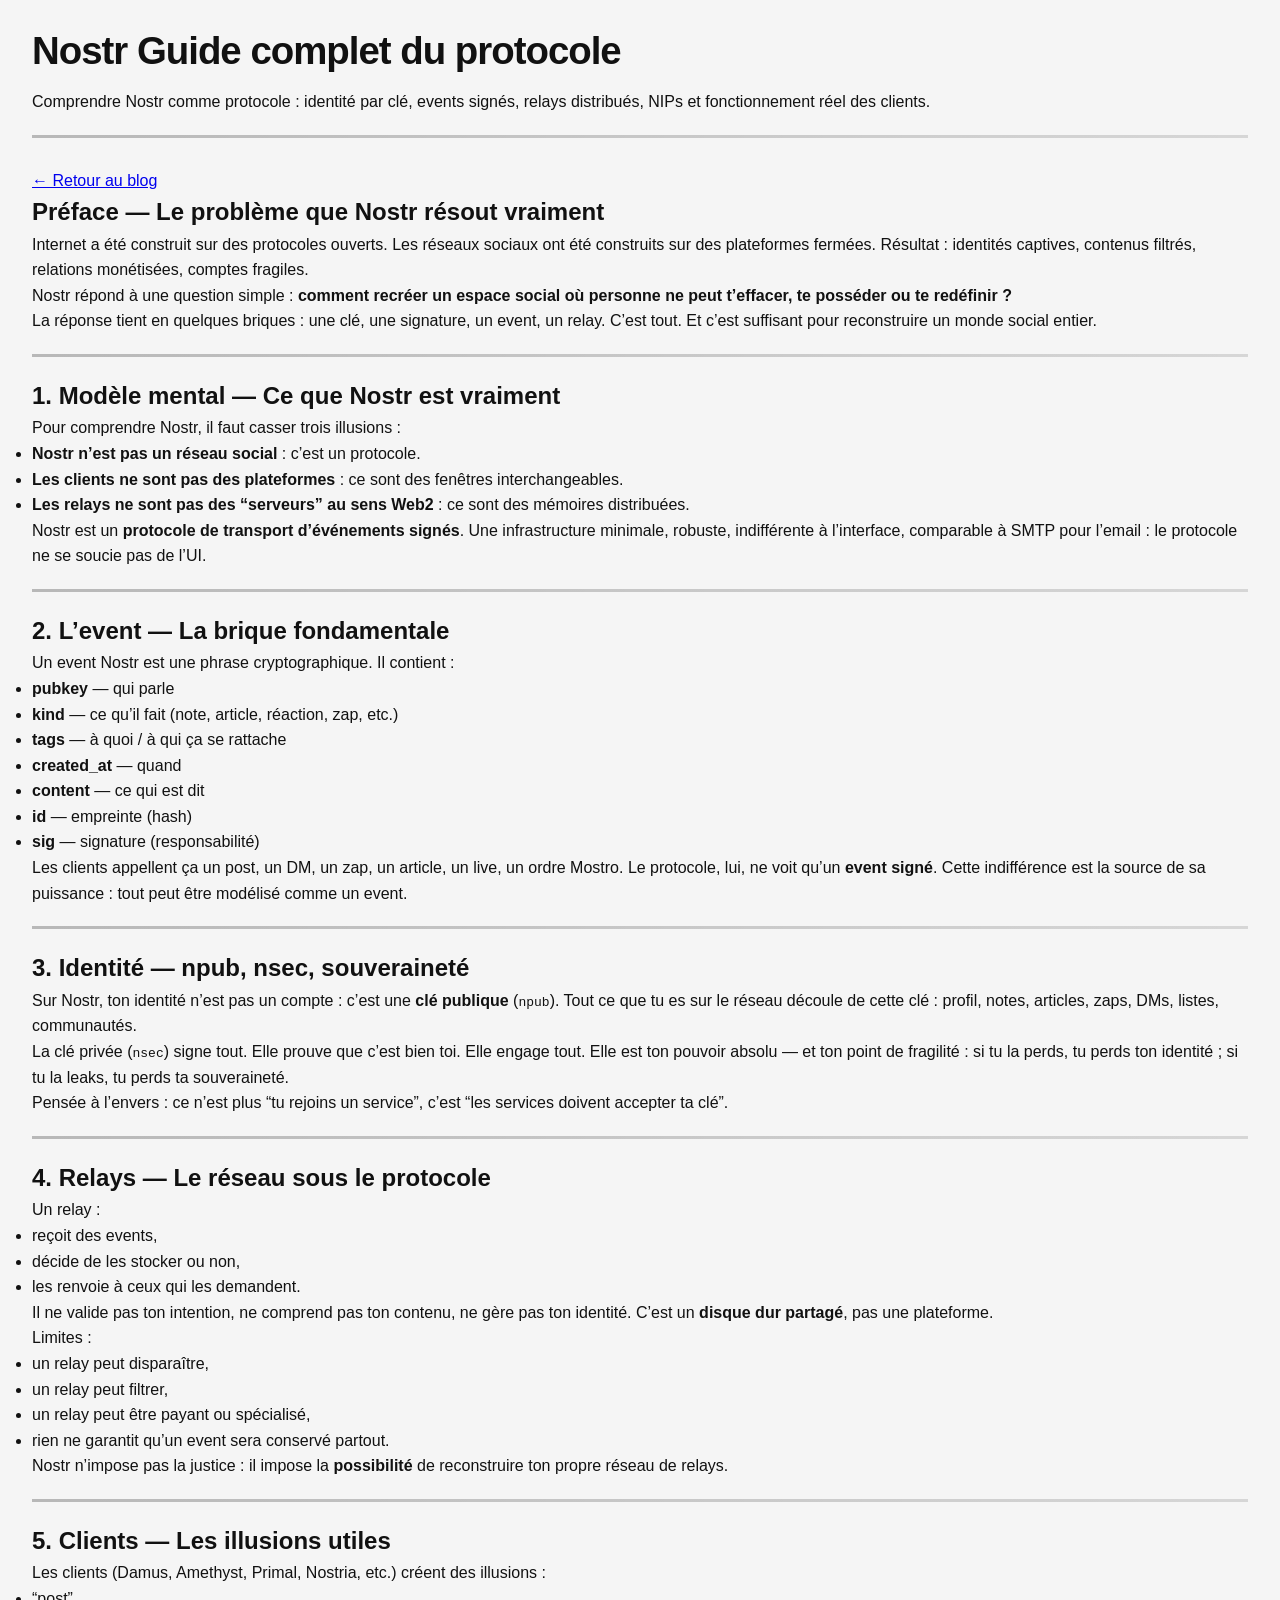
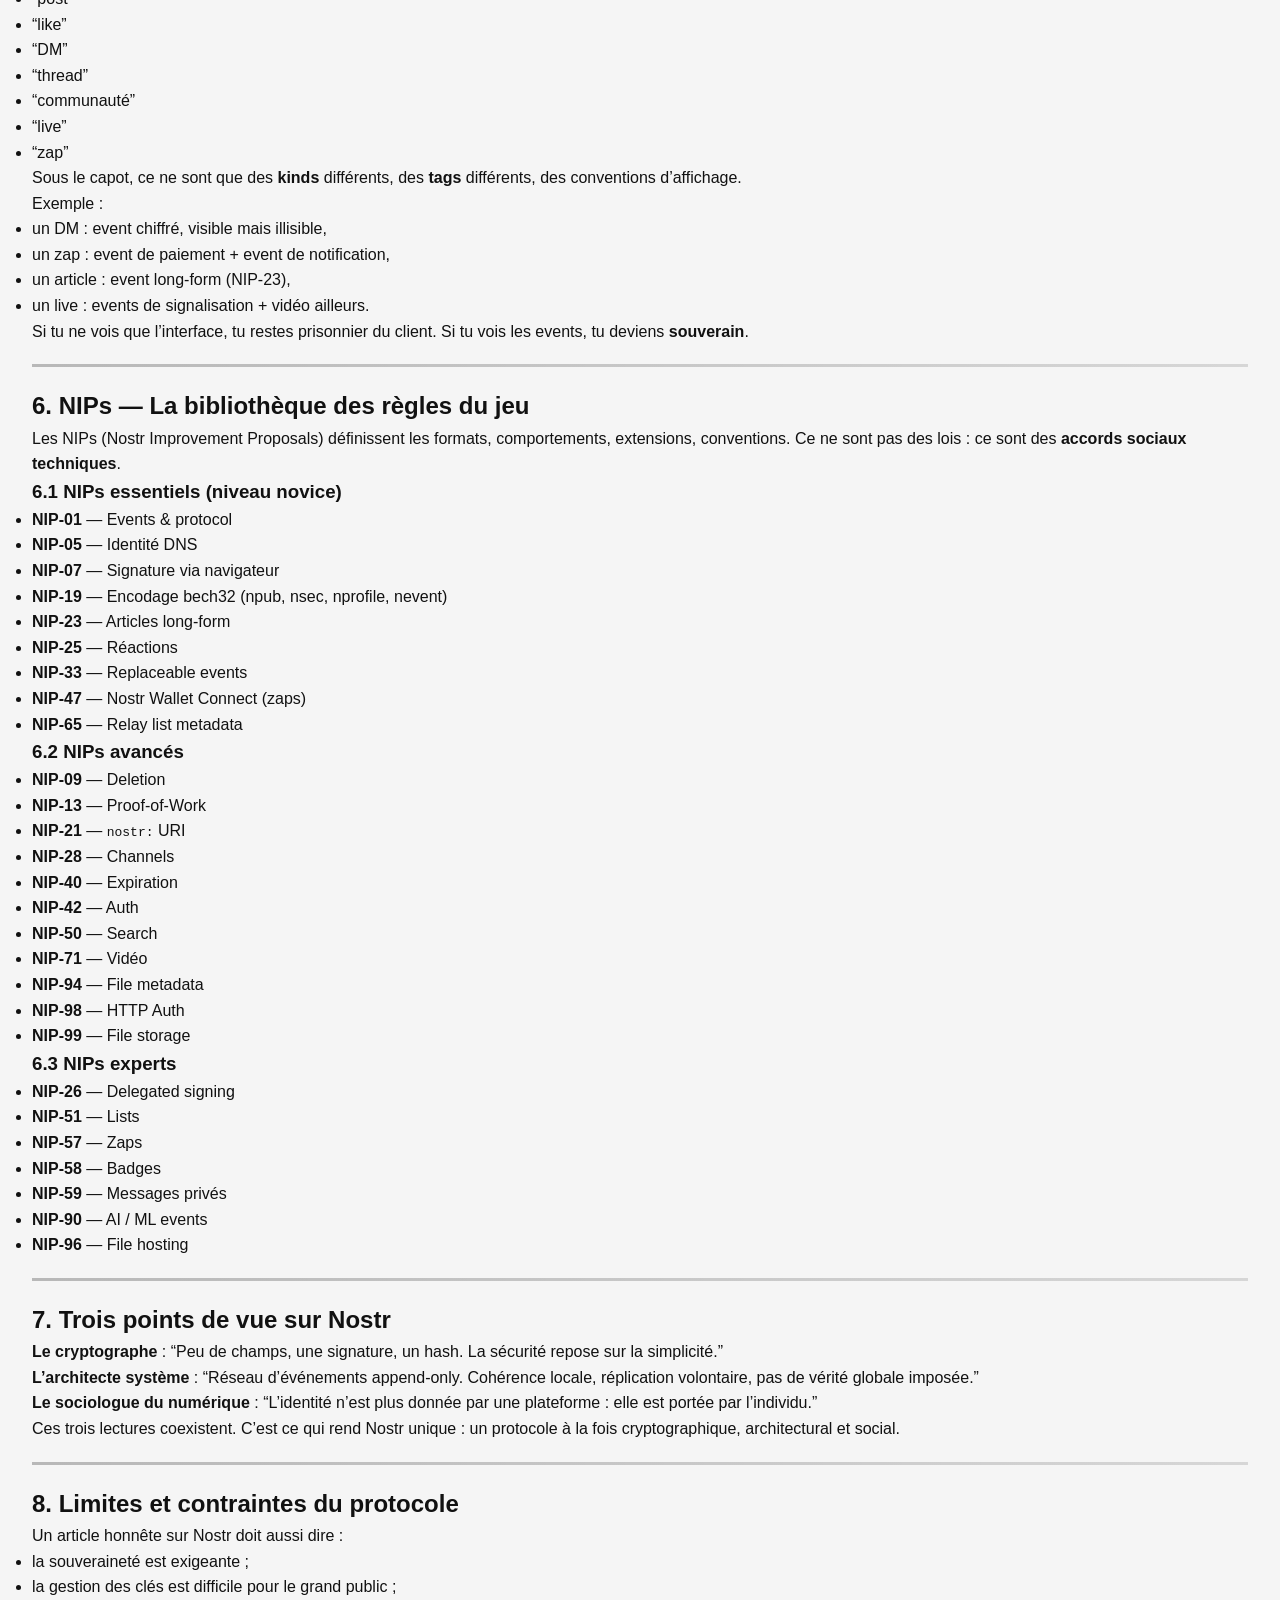
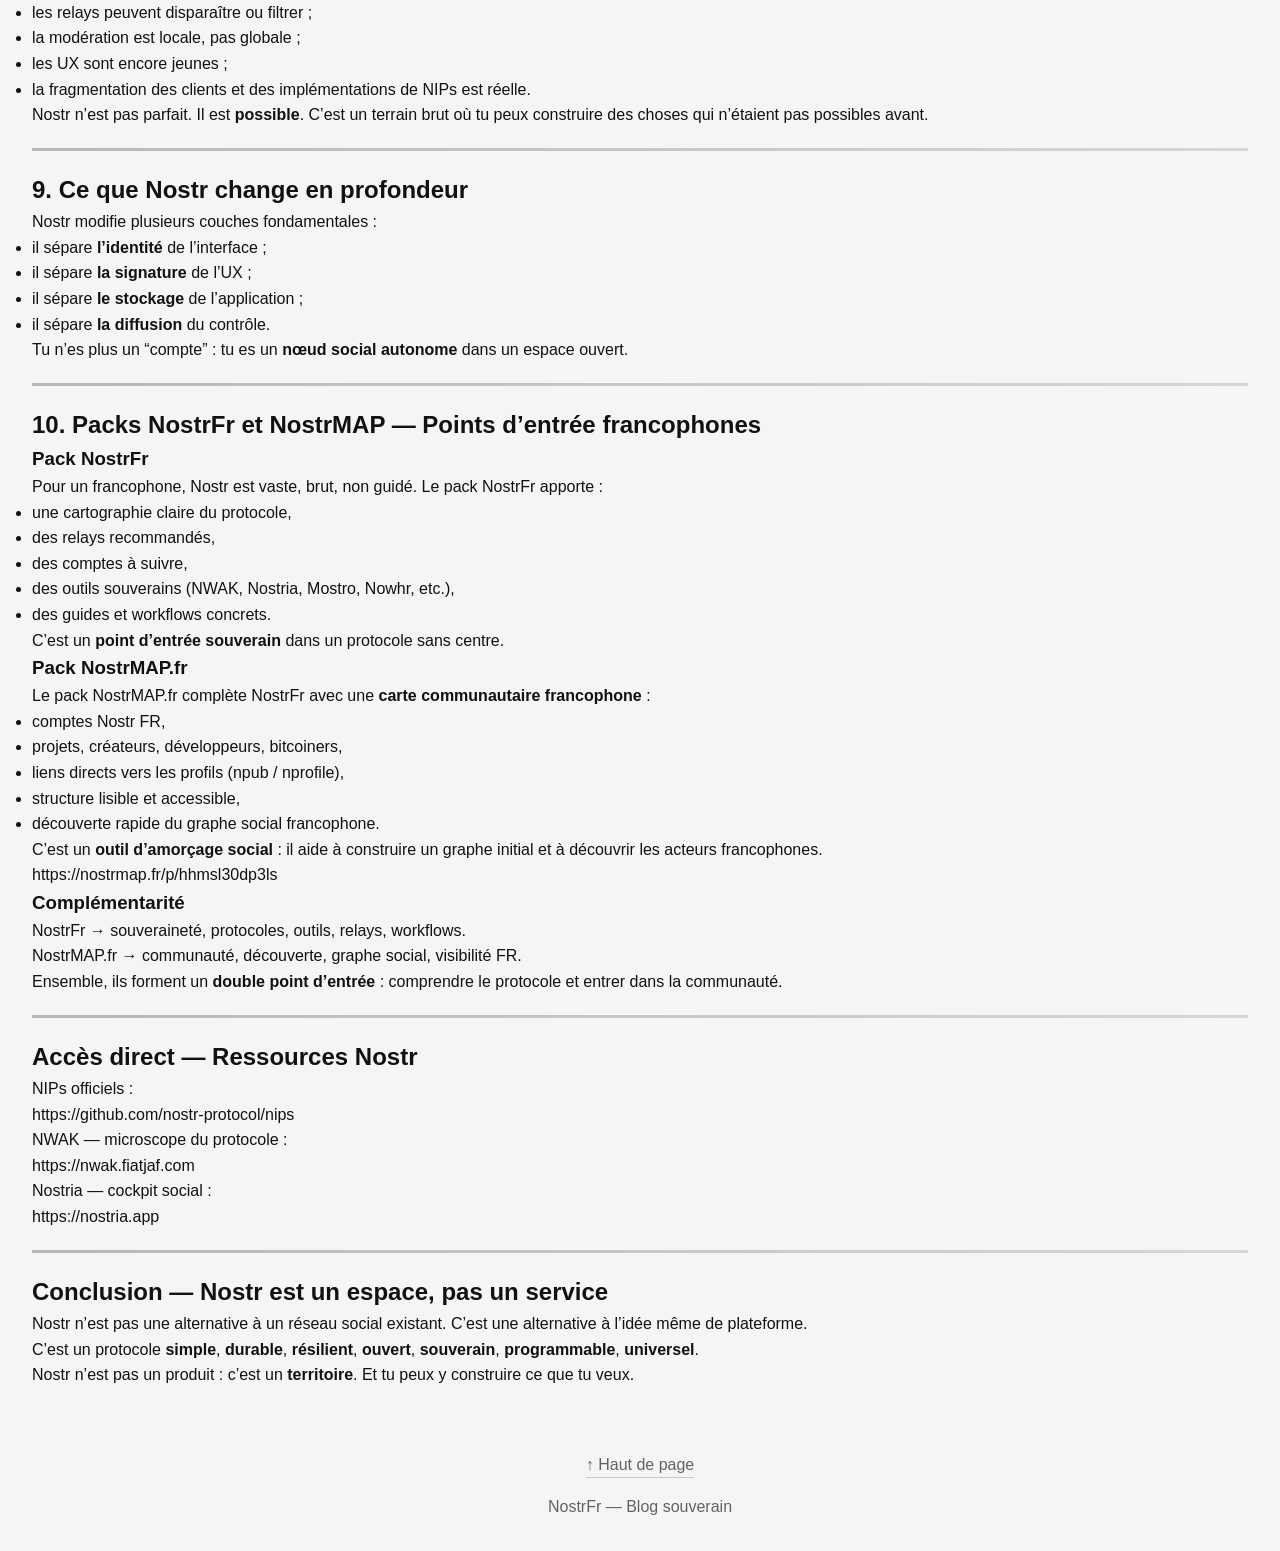
==== commit 9a39af6a: "Update article-1.html" ====
--- a/posts/article-1.html
+++ b/posts/article-1.html
@@ -2,7 +2,7 @@
 <html lang="fr">
 <head>
   <meta charset="utf-8">
-  <title>Nostr — Le Guide Total Définitif</title>
+  <title>Nostr — Guide complet du protocole</title>
   <meta name="viewport" content="width=device-width, initial-scale=1">
   <link rel="stylesheet" href="/css/main.css">
 </head>
@@ -12,10 +12,10 @@
 <header class="hero-header">
   <h1 class="hero-title-anim">
     <span class="left">Nostr</span>
-    <span class="right">Le Guide Total Définitif</span>
+    <span class="right">Guide complet du protocole</span>
   </h1>
   <p class="hero-subtitle-anim">
-    Le protocole social souverain — expliqué comme un système, un langage et une révolution silencieuse.
+    Comprendre Nostr comme protocole : identité par clé, events signés, relays distribués, NIPs et fonctionnement réel des clients.
   </p>
   <div class="fx-separator"></div>
 </header>
@@ -123,7 +123,7 @@
       <strong>disque dur partagé</strong>, pas une plateforme.
     </p>
     <p>
-      Angles morts :
+      Limites :
     </p>
     <ul>
       <li>un relay peut disparaître,</li>
@@ -225,9 +225,9 @@
 
   <div class="fx-separator"></div>
 
-  <!-- 7. DÉBAT D’EXPERTS -->
-  <section class="article-section">
-    <h2 class="section-title">7. Trois lectures de Nostr — Débat d’experts</h2>
+  <!-- 7. POINTS DE VUE -->
+  <section class="article-section">
+    <h2 class="section-title">7. Trois points de vue sur Nostr</h2>
     <p><strong>Le cryptographe</strong> : “Peu de champs, une signature, un hash. La sécurité repose sur la simplicité.”</p>
     <p><strong>L’architecte système</strong> : “Réseau d’événements append‑only. Cohérence locale, réplication volontaire, pas de vérité globale imposée.”</p>
     <p><strong>Le sociologue du numérique</strong> : “L’identité n’est plus donnée par une plateforme : elle est portée par l’individu.”</p>
@@ -239,9 +239,9 @@
 
   <div class="fx-separator"></div>
 
-  <!-- 8. ANGLES MORTS -->
-  <section class="article-section">
-    <h2 class="section-title">8. Angles morts — Ce que les fans oublient</h2>
+  <!-- 8. LIMITES -->
+  <section class="article-section">
+    <h2 class="section-title">8. Limites et contraintes du protocole</h2>
     <p>
       Un article honnête sur Nostr doit aussi dire :
     </p>
@@ -261,17 +261,17 @@
 
   <div class="fx-separator"></div>
 
-  <!-- 9. ABSTRACTION -->
-  <section class="article-section">
-    <h2 class="section-title">9. Abstraction — Ce que Nostr change vraiment</h2>
-    <p>
-      Si on monte de deux crans en abstraction :
-    </p>
-    <ul>
-      <li>Nostr sépare <strong>l’identité</strong> de l’interface : tu n’es plus défini par une plateforme.</li>
-      <li>Nostr sépare <strong>la signature</strong> de l’UX : tu peux signer ailleurs, publier ailleurs.</li>
-      <li>Nostr sépare <strong>le stockage</strong> de l’application : les relays ne sont pas les clients.</li>
-      <li>Nostr sépare <strong>la diffusion</strong> du contrôle : personne ne peut t’empêcher d’émettre.</li>
+  <!-- 9. IMPACT -->
+  <section class="article-section">
+    <h2 class="section-title">9. Ce que Nostr change en profondeur</h2>
+    <p>
+      Nostr modifie plusieurs couches fondamentales :
+    </p>
+    <ul>
+      <li>il sépare <strong>l’identité</strong> de l’interface ;</li>
+      <li>il sépare <strong>la signature</strong> de l’UX ;</li>
+      <li>il sépare <strong>le stockage</strong> de l’application ;</li>
+      <li>il sépare <strong>la diffusion</strong> du contrôle.</li>
     </ul>
     <p>
       Tu n’es plus un “compte” : tu es un <strong>nœud social autonome</strong> dans un espace ouvert.
@@ -280,14 +280,16 @@
 
   <div class="fx-separator"></div>
 
-  <!-- 10. PACK NOSTRFR -->
-  <section class="article-section">
-    <h2 class="section-title">10. Pack NostrFr — Point d’entrée souverain</h2>
+  <!-- 10. PACKS NOSTRFR + NOSTRMAP -->
+  <section class="article-section">
+    <h2 class="section-title">10. Packs NostrFr et NostrMAP — Points d’entrée francophones</h2>
+
+    <h3>Pack NostrFr</h3>
     <p>
       Pour un francophone, Nostr est vaste, brut, non guidé. Le pack NostrFr apporte :
     </p>
     <ul>
-      <li>une cartographie mentale du protocole,</li>
+      <li>une cartographie claire du protocole,</li>
       <li>des relays recommandés,</li>
       <li>des comptes à suivre,</li>
       <li>des outils souverains (NWAK, Nostria, Mostro, Nowhr, etc.),</li>
@@ -295,6 +297,33 @@
     </ul>
     <p>
       C’est un <strong>point d’entrée souverain</strong> dans un protocole sans centre.
+    </p>
+
+    <h3>Pack NostrMAP.fr</h3>
+    <p>
+      Le pack NostrMAP.fr complète NostrFr avec une <strong>carte communautaire francophone</strong> :
+    </p>
+    <ul>
+      <li>comptes Nostr FR,</li>
+      <li>projets, créateurs, développeurs, bitcoiners,</li>
+      <li>liens directs vers les profils (npub / nprofile),</li>
+      <li>structure lisible et accessible,</li>
+      <li>découverte rapide du graphe social francophone.</li>
+    </ul>
+    <p>
+      C’est un <strong>outil d’amorçage social</strong> : il aide à construire un graphe initial et à découvrir les acteurs francophones.
+    </p>
+    <p class="long-string">
+      https://nostrmap.fr/p/hhmsl30dp3ls
+    </p>
+
+    <h3>Complémentarité</h3>
+    <p>
+      NostrFr → souveraineté, protocoles, outils, relays, workflows.<br>
+      NostrMAP.fr → communauté, découverte, graphe social, visibilité FR.
+    </p>
+    <p>
+      Ensemble, ils forment un <strong>double point d’entrée</strong> : comprendre le protocole et entrer dans la communauté.
     </p>
   </section>
 
@@ -317,7 +346,7 @@
   <section class="article-section">
     <h2 class="section-title">Conclusion — Nostr est un espace, pas un service</h2>
     <p>
-      Nostr n’est pas une alternative à Twitter. C’est une alternative à l’idée même de plateforme.
+      Nostr n’est pas une alternative à un réseau social existant. C’est une alternative à l’idée même de plateforme.
     </p>
     <p>
       C’est un protocole <strong>simple</strong>, <strong>durable</strong>, <strong>résilient</strong>,
